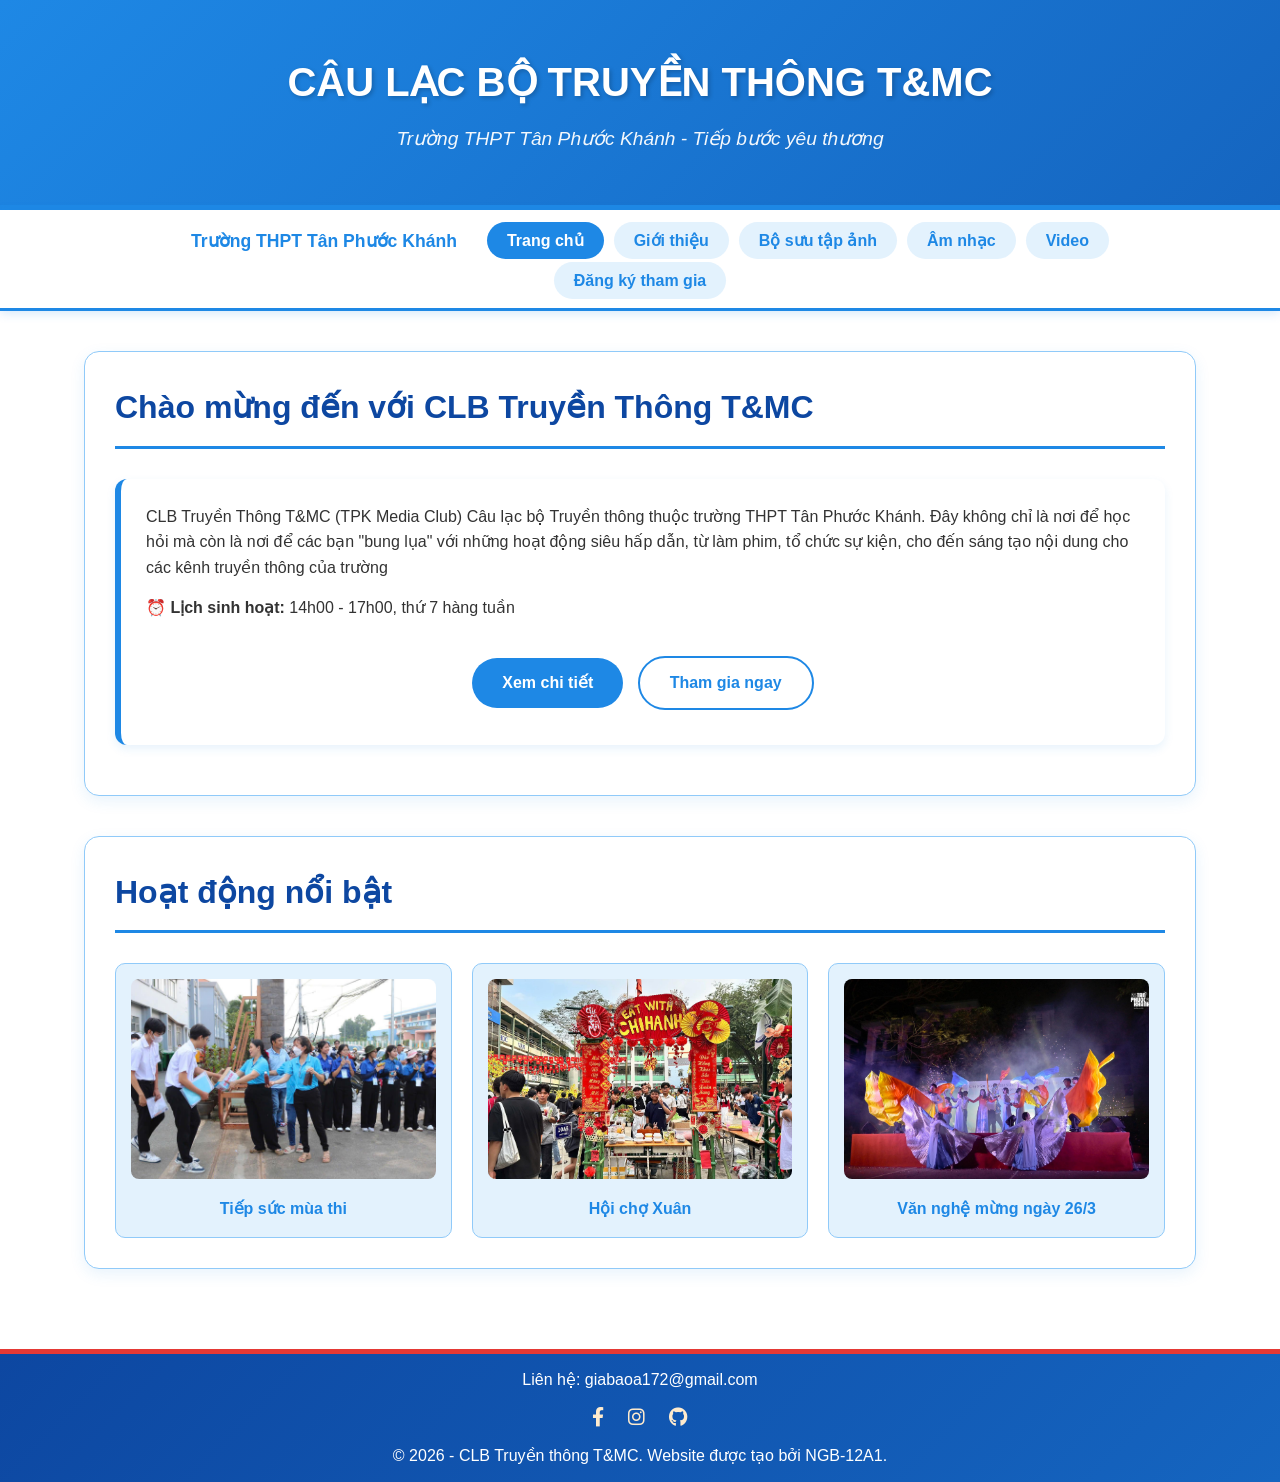
==== index.html @ 98ce5417 "Add files via upload" ====
<!DOCTYPE html>
<html lang="vi">
<head>
    <meta charset="UTF-8">
    <meta name="viewport" content="width=device-width, initial-scale=1.0">
    <title>CLB T&MC - Trang chủ</title>
    <link rel="stylesheet" href="style.css">
    <link rel="stylesheet" href="https://cdnjs.cloudflare.com/ajax/libs/font-awesome/6.0.0-beta3/css/all.min.css">
    <style> 
        .media-image {
    max-width: 100%;
    height: auto;
    border-radius: 12px;
    box-shadow: 0 8px 16px rgba(30, 136, 229, 0.3);
    border: 3px solid var(--white);
}

.image-grid {
    display: grid;
    grid-template-columns: repeat(auto-fit, minmax(250px, 1fr));
    gap: 20px;
    margin-top: 20px;
}

.image-item {
    background-color: var(--very-light-blue);
    border-radius: 10px;
    padding: 15px;
    text-align: center;
    border: 1px solid var(--border-color);
}

.image-item img {
    width: 100%;
    height: 200px;
    object-fit: cover;
    border-radius: 8px;
    margin-bottom: 10px;
}

.image-item p {
    color: var(--primary-blue);
    font-weight: 600;
}
footer {
    background: linear-gradient(135deg, var(--dark-blue), #1565c0);
    color: var(--white);
    text-align: center;
    padding: 13px 0;
    border-top: 5px solid var(--primary-red);
    .social-links {
            margin-top: 10px;
        }

    .social-links a {
            color: blanchedalmond;
            margin: 0 10px;
            font-size: 1.2rem;
            transition: color 0.3s;
        }


footer p {
    opacity: 0.9;
    font-size: 1rem;
}
    </style>
</head>
<body>
    <header>
        <div class="container">
            <h1>CÂU LẠC BỘ TRUYỀN THÔNG T&MC</h1>
            <p class="sub-title">Trường THPT Tân Phước Khánh - Tiếp bước yêu thương</p>
        </div>
    </header>

    <nav>
        <div class="container">
            <ul>
                <li>Trường THPT Tân Phước Khánh</li>
                <li><a href="index.html" class="active">Trang chủ</a></li>
                <li><a href="gioi-thieu.html">Giới thiệu</a></li>
                <li><a href="bo-suu-tap-anh.html">Bộ sưu tập ảnh</a></li>
                <li><a href="am-nhac.html">Âm nhạc</a></li>
                <li><a href="video.html">Video</a></li>
                <li><a href="lien-he.html">Đăng ký tham gia</a></li>
            </ul>
        </div>
    </nav>

    <main>
        <div class="container">
            <section class="section">
                <h2>Chào mừng đến với CLB Truyền Thông T&MC</h2>
                <div class="card">
                    <p>CLB Truyền Thông T&MC (TPK Media Club) Câu lạc bộ Truyền thông thuộc trường THPT Tân Phước Khánh. Đây không chỉ là nơi để học hỏi mà còn là nơi để các bạn "bung lụa" với những hoạt động siêu hấp dẫn, từ làm phim, tổ chức sự kiện, cho đến sáng tạo nội dung cho các kênh truyền thông của trường</p>
                    <p style="margin-top: 15px;"><strong>⏰ Lịch sinh hoạt:</strong> 14h00 - 17h00, thứ 7 hàng tuần </p>
                    <div style="text-align: center; margin-top: 25px;">
                        <a href="gioi-thieu.html" class="btn">Xem chi tiết</a>
                        <a href="lien-he.html" class="btn btn-outline">Tham gia ngay</a>
                    </div>
                </div>
            </section>

            <section class="section">
                <h2>Hoạt động nổi bật</h2>
                <div class="image-grid">
                    <div class="image-item">
                        <img src="hd1.jpg" alt="Tiepsucmuathi">
                        <p>Tiếp sức mùa thi</p>
                    </div>
                    <div class="image-item">
                        <img src="hd2.jpg" alt="Triển lãm">
                        <p>Hội chợ Xuân</p>
                    </div>
                    <div class="image-item">
                        <img src="hd3.jpg" alt="Vannghe">
                        <p>Văn nghệ mừng ngày 26/3</p>
                    </div>
                </div>
            </section>
        </div>
    </main>

    <footer>
        <div class="container">
            <p>Liên hệ: giabaoa172@gmail.com</p>
            <div class="social-links">
                <a href="https://www.facebook.com/NGBPhoenix" target="_blank" title="Facebook"><i class="fab fa-facebook-f"></i></a>
                <a href="https://www.instagram.com/ngb_phoenix08/" target="_blank" title="Instagram"><i class="fab fa-instagram"></i></a>
                <a href="https://github.com/ngb1753-oss" target="_blank" title="GitHub"><i class="fab fa-github"></i></a>
            </div>
            <p style="margin-top: 10px;">&copy; 2026 - CLB Truyền thông T&MC. Website được tạo bởi NGB-12A1.</p>
        </div>
    </footer>
</body>
</html>
---- style.css ----
/* ===== RESET & BIẾN MÀU ===== */
:root {
    --primary-blue: #1e88e5;
    --dark-blue: #0d47a1;
    --light-blue: #bbdefb;
    --very-light-blue: #e3f2fd;
    --primary-red: #e53935;
    --dark-red: #b71c1c;
    --white: #ffffff;
    --text-dark: #333333;
    --text-light: #666666;
    --gray-bg: #f5f5f5;
    --border-color: #90caf9;
}

* {
    margin: 0;
    padding: 0;
    box-sizing: border-box;
}

body {
    font-family: 'Segoe UI', Tahoma, Geneva, Verdana, sans-serif;
    line-height: 1.6;
    background-color: var(--very-light-blue);
    color: var(--text-dark);
}

.container {
    width: 90%;
    max-width: 1200px;
    margin: 0 auto;
    padding: 0 20px;
}

/* ===== HEADER ===== */
header {
    background: linear-gradient(135deg, var(--primary-blue), #1565c0);
    color: var(--white);
    padding: 50px 0;
    text-align: center;
    box-shadow: 0 4px 12px rgba(30, 136, 229, 0.3);
    border-bottom: 5px solid var(--primary-blue);
}

header h1 {
    font-size: 2.5rem;
    margin-bottom: 10px;
    text-shadow: 2px 2px 4px rgba(0,0,0,0.2);
}

header .sub-title {
    font-size: 1.2rem;
    opacity: 0.95;
    font-style: italic;
}

/* ===== THANH ĐIỀU HƯỚNG ===== */
nav {
    background-color: var(--white);
    padding: 15px 0;
    position: sticky;
    top: 0;
    z-index: 100;
    box-shadow: 0 2px 10px rgba(30, 136, 229, 0.2);
    border-bottom: 3px solid var(--primary-blue);
}

nav .container {
    display: flex;
    justify-content: center;
    align-items: center;
    position: relative;
}

nav ul {
    list-style: none;
    display: flex;
    justify-content: center;
    align-items: center;
    flex-wrap: wrap;
    gap: 10px;
    margin: 0;
    padding: 0;
}

nav ul li {
    margin: 0;
}

nav ul li:first-child {
    position: auto;
    left: 20px;
    color: var(--primary-blue);
    font-weight: 700;
    font-size: 1.1rem;
    padding: 2.5px 20px;
    margin: 0;
}

nav ul li a {
    color: var(--primary-blue);
    text-decoration: none;
    font-weight: 600;
    padding: 10px 20px;
    border-radius: 30px;
    transition: all 0.3s ease;
    background-color: var(--very-light-blue);
}

nav ul li a:hover {
    background-color: var(--primary-blue);
    color: var(--white);
    transform: translateY(-2px);
    box-shadow: 0 4px 8px rgba(30, 136, 229, 0.4);
}

nav ul li a.active {
    background-color: var(--primary-blue);
    color: var(--white);
}

/* Responsive cho thanh điều hướng */
@media screen and (max-width: 768px) {
    nav .container {
        flex-direction: column;
    }
    
    nav ul {
        flex-direction: column;
        width: 100%;
        gap: 10px;
    }
    
    nav ul li:first-child {
        position: static;
        text-align: center;
        width: 100%;
        padding: 10px 0;
    }
    
    nav ul li {
        width: 100%;
    }
    
    nav ul li a {
        display: block;
        text-align: center;
        width: 100%;
    }
}
/* ===== MAIN CONTENT ===== */
main {
    background-color: var(--white);
    padding: 40px 0;
    min-height: calc(100vh - 300px);
}

.section {
    background-color: var(--white);
    border-radius: 15px;
    padding: 30px;
    box-shadow: 0 5px 15px rgba(30, 136, 229, 0.1);
    border: 1px solid var(--border-color);
    margin-bottom: 40px;
}

.section h2 {
    color: var(--dark-blue);
    font-size: 2rem;
    margin-bottom: 30px;
    padding-bottom: 12px;
    border-bottom: 3px solid var(--primary-blue);
    position: relative;
}

.section h2::after {
    content: '';
    position: absolute;
    bottom: -3px;
    left: 0;
    width: 80px;
    height: 3px;
    background-color: var(--primary-blue);
}

/* ===== SECTION HEADER ===== */
.section-header {
    text-align: left;
    margin-bottom: 40px;
}

.section-header h2 {
    color: var(--dark-blue);
    font-size: 2.2rem;
    margin-bottom: 10px;
    display: flex;
    align-items: center;
    justify-content: left;
    gap: 15px;
    border-bottom: none;
    padding-bottom: 0;
}

.section-header h2 i {
    color: var(--primary-blue);
    font-size: 2.5rem;
}

.section-description {
    color: var(--text-light);
    font-size: 1.1rem;
}

/* ===== EVENT SECTIONS ===== */
.event-section {
    margin-bottom: 50px;
    padding: 25px;
    background: linear-gradient(to bottom, var(--very-light-blue), var(--white));
    border-radius: 20px;
    box-shadow: 0 5px 15px rgba(0,0,0,0.08);
    transition: transform 0.3s ease;
    border: 1px solid var(--border-color);
}

.event-section:hover {
    transform: translateY(-5px);
    box-shadow: 0 8px 25px rgba(0,0,0,0.1);
}

.event-title {
    font-size: 1.8rem;
    margin-bottom: 25px;
    padding: 15px;
    border-bottom: 3px solid;
    display: flex;
    align-items: center;
    gap: 15px;
    color: var(--dark-blue);
    background-color: var(--white);
    border-radius: 10px;
    box-shadow: 0 2px 5px rgba(0,0,0,0.05);
}

.event-title i {
    font-size: 2rem;
}

/* Custom colors for event sections */
.event-section:nth-child(2) .event-title {
    border-bottom-color: #ff6b6b;
}

.event-section:nth-child(3) .event-title {
    border-bottom-color: #4ecdc4;
}

.event-section:nth-child(4) .event-title {
    border-bottom-color: #9b59b6;
}

/* ===== MEDIA PLACEHOLDER ===== */
.media-placeholder {
    background-color: var(--very-light-blue);
    border: 3px dashed var(--primary-blue);
    border-radius: 15px;
    padding: 35px;
    text-align: center;
    margin: 20px 0;
    transition: transform 0.3s ease;
}

.media-placeholder:hover {
    transform: scale(1.02);
    box-shadow: 0 8px 20px rgba(30, 136, 229, 0.2);
}

.placeholder-label {
    font-size: 1.6rem;
    font-weight: bold;
    color: var(--white);
    margin-bottom: 15px;
    background-color: var(--primary-blue);
    display: inline-block;
    padding: 8px 25px;
    border-radius: 40px;
    box-shadow: 0 4px 8px rgba(30, 136, 229, 0.3);
}

.media-note {
    color: var(--text-light);
    font-style: italic;
    margin-top: 15px;
    padding: 10px;
    background-color: var(--white);
    border-radius: 8px;
    border-left: 4px solid var(--primary-blue);
}


/* ===== VIDEO GRID ===== */
.video-grid {
    display: grid;
    gap: 25px;
}

.video-grid-4 {
    grid-template-columns: repeat(2, 1fr);
}

.video-grid-2 {
    grid-template-columns: repeat(2, 1fr);
    max-width: 960px;
    margin: 0 auto;
}

.video-card {
    background: white;
    border-radius: 15px;
    overflow: hidden;
    box-shadow: 0 3px 10px rgba(0,0,0,0.1);
    transition: all 0.3s ease;
    display: flex;
    flex-direction: column;
}

.video-card:hover {
    transform: translateY(-8px);
    box-shadow: 0 10px 30px rgba(0,0,0,0.15);
}

.video-wrapper {
    position: relative;
    width: 100%;
    padding-top: 56.25%;
    background: lightcoral;
    overflow: hidden;
}

.video-wrapper video {
    position: absolute;
    top: 0;
    left: 0;
    width: 100%;
    height: 100%;
    object-fit: cover;
    transition: transform 0.5s ease;
    background: linear-gradient(90deg, #f0f0f0 25%, #e0e0e0 50%, #f0f0f0 75%);
    background-size: 200% 100%;
    animation: loading 1.5s infinite;
}

.video-card:hover .video-wrapper video {
    transform: scale(1.05);
}

.video-wrapper::after {
    content: '\f04b';
    font-family: 'Font Awesome 6 Free';
    font-weight: 900;
    position: absolute;
    top: 50%;
    left: 50%;
    transform: translate(-50%, -50%);
    width: 60px;
    height: 60px;
    background: rgba(30, 136, 229, 0.9);
    border-radius: 50%;
    display: flex;
    align-items: center;
    justify-content: center;
    color: white;
    font-size: 1.5rem;
    opacity: 0;
    transition: opacity 0.3s ease;
    pointer-events: none;
}

.video-card:hover .video-wrapper::after {
    opacity: 1;
}

.video-info {
    padding: 20px;
    background: white;
    flex: 1;
}

.video-info h4 {
    color: var(--dark-blue);
    font-size: 1.2rem;
    margin-bottom: 10px;
    line-height: 1.4;
}

.video-meta {
    display: flex;
    gap: 20px;
    margin-bottom: 12px;
    font-size: 0.9rem;
    color: var(--text-light);
    flex-wrap: wrap;
}

.video-meta span {
    display: flex;
    align-items: center;
    gap: 5px;
}

.video-meta i {
    color: var(--primary-blue);
    font-size: 0.9rem;
}

.video-description {
    color: var(--text-dark);
    font-size: 0.95rem;
    line-height: 1.5;
    margin: 0;
    display: -webkit-box;
    -webkit-line-clamp: 2;
    -webkit-box-orient: vertical;
    overflow: hidden;
}

/* ===== AUDIO/VIDEO STYLES ===== */
audio, video {
    display: block;
    margin: 25px auto;
    max-width: 100%;
    border-radius: 12px;
    box-shadow: 0 6px 12px rgba(30, 136, 229, 0.2);
    border: 2px solid var(--white);
}

/* ===== CARD & BUTTON ===== */
.card {
    background: var(--white);
    border-radius: 12px;
    padding: 25px;
    margin: 20px 0;
    border-left: 6px solid var(--primary-blue);
    box-shadow: 0 4px 10px rgba(30, 136, 229, 0.1);
}

.btn {
    display: inline-block;
    padding: 12px 30px;
    background-color: var(--primary-blue);
    color: var(--white);
    text-decoration: none;
    border-radius: 40px;
    font-weight: 600;
    transition: all 0.3s ease;
    border: none;
    cursor: pointer;
    margin: 10px 5px;
}

.btn:hover {
    background-color: #1565c0;
    transform: translateY(-2px);
    box-shadow: 0 6px 12px rgba(30, 136, 229, 0.4);
}

.btn-outline {
    background-color: transparent;
    border: 2px solid var(--primary-blue);
    color: var(--primary-blue);
}

.btn-outline:hover {
    background-color: var(--primary-blue);
    color: var(--white);
}

.btn-large {
    padding: 15px 40px;
    font-size: 1.2rem;
    border-radius: 50px;
    border: none;
    cursor: pointer;
    font-weight: 600;
    transition: all 0.3s ease;
    display: inline-flex;
    align-items: center;
    gap: 10px;
}

.btn-primary {
    background: linear-gradient(135deg, var(--primary-blue), #1565c0);
    color: var(--white);
    box-shadow: 0 4px 15px rgba(30, 136, 229, 0.3);
}

.btn-primary:hover {
    transform: translateY(-3px);
    box-shadow: 0 8px 25px rgba(30, 136, 229, 0.4);
}

.btn-secondary {
    background-color: var(--white);
    color: var(--primary-blue);
    border: 2px solid var(--primary-blue);
}

.btn-secondary:hover {
    background-color: var(--very-light-blue);
    transform: translateY(-3px);
}

/* ===== NOTE BOX & INSTRUCTION CARD ===== */
.note-box {
    margin-top: 40px;
    padding: 20px;
    background-color: #fff3cd;
    border: 1px solid #ffeeba;
    border-radius: 10px;
    color: #856404;
    text-align: center;
    font-size: 1rem;
}

.instruction-card {
    margin-top: 40px;
    padding: 25px;
    background: linear-gradient(135deg, #667eea 0%, #764ba2 100%);
    border-radius: 15px;
    color: white;
    box-shadow: 0 5px 20px rgba(102, 126, 234, 0.3);
}

.instruction-card h3 {
    display: flex;
    align-items: center;
    gap: 10px;
    font-size: 1.3rem;
    margin-bottom: 15px;
    border-bottom: 2px solid rgba(255, 255, 255, 0.3);
    padding-bottom: 10px;
}

.instruction-card h3 i {
    font-size: 1.5rem;
}

.instruction-content p {
    margin: 10px 0;
    font-size: 1rem;
    display: flex;
    align-items: center;
    gap: 10px;
}

.instruction-content p:before {
    content: '•';
    font-size: 1.5rem;
    color: rgba(255, 255, 255, 0.8);
}

/* ===== FORM STYLES ===== */
.supplement-form {
    background: linear-gradient(135deg, #f5f9ff, #ffffff);
    padding: 30px;
    border-radius: 20px;
    box-shadow: 0 10px 30px rgba(30, 136, 229, 0.15);
    border: 1px solid var(--border-color);
    max-width: 800px;
    margin: 0 auto;
}

.form-header {
    text-align: center;
    margin-bottom: 30px;
    padding-bottom: 20px;
    border-bottom: 3px solid var(--light-blue);
}

.form-header h3 {
    color: var(--primary-blue);
    font-size: 1.8rem;
    margin-bottom: 10px;
}

.form-row {
    display: flex;
    gap: 20px;
    margin-bottom: 20px;
    flex-wrap: wrap;
}

.form-row .form-group {
    flex: 1;
    min-width: 250px;
}

.form-group {
    margin-bottom: 20px;
}

.form-group label {
    display: block;
    margin-bottom: 8px;
    color: var(--primary-blue);
    font-weight: 600;
    font-size: 1rem;
}

.form-group label i {
    margin-right: 8px;
    color: var(--primary-blue);
}

.form-group input,
.form-group select,
.form-group textarea {
    width: 100%;
    padding: 12px 15px;
    border: 2px solid var(--light-blue);
    border-radius: 12px;
    font-size: 1rem;
    transition: all 0.3s ease;
    background-color: var(--white);
    font-family: inherit;
}

.form-group input:focus,
.form-group select:focus,
.form-group textarea:focus {
    outline: none;
    border-color: var(--primary-blue);
    box-shadow: 0 0 0 4px rgba(30, 136, 229, 0.1);
    transform: translateY(-2px);
}

.form-group input:hover,
.form-group select:hover,
.form-group textarea:hover {
    border-color: var(--primary-blue);
}

.radio-group,
.checkbox-group {
    display: flex;
    flex-wrap: wrap;
    gap: 20px;
    margin-top: 10px;
}

.radio-item,
.checkbox-item {
    display: flex;
    align-items: center;
    gap: 8px;
}

.radio-item input[type="radio"],
.checkbox-item input[type="checkbox"] {
    width: auto;
    accent-color: var(--primary-blue);
    transform: scale(1.2);
}

.skills-container {
    display: flex;
    flex-wrap: wrap;
    gap: 15px;
    margin-top: 10px;
}

.skill-tag {
    background-color: var(--very-light-blue);
    border: 2px solid var(--light-blue);
    border-radius: 30px;
    padding: 8px 18px;
    display: flex;
    align-items: center;
    gap: 8px;
    cursor: pointer;
    transition: all 0.3s ease;
}

.skill-tag:hover {
    background-color: var(--light-blue);
    transform: translateY(-2px);
}

.skill-tag input[type="checkbox"] {
    width: auto;
    margin: 0;
    accent-color: var(--primary-blue);
}

.time-slots {
    display: grid;
    grid-template-columns: repeat(auto-fit, minmax(150px, 1fr));
    gap: 15px;
    margin-top: 10px;
}

.time-slot {
    background-color: var(--very-light-blue);
    border: 2px solid var(--light-blue);
    border-radius: 12px;
    padding: 12px;
    text-align: center;
    cursor: pointer;
    transition: all 0.3s ease;
}

.time-slot:hover {
    background-color: var(--light-blue);
    transform: translateY(-5px);
}

.time-slot input[type="checkbox"] {
    display: none;
}

.time-slot input[type="checkbox"]:checked + label {
    background-color: var(--primary-blue);
    color: var(--white);
}

.time-slot label {
    display: block;
    cursor: pointer;
    margin: 0;
    color: var(--text-dark);
    font-weight: 500;
}

.time-slot input[type="checkbox"]:checked + label {
    color: var(--primary-blue);
    font-weight: 600;
}

.file-upload {
    border: 3px dashed var(--light-blue);
    border-radius: 15px;
    padding: 30px;
    text-align: center;
    background-color: var(--very-light-blue);
    cursor: pointer;
    transition: all 0.3s ease;
}

.file-upload:hover {
    border-color: var(--primary-blue);
    background-color: #d4e6f9;
}

.file-upload i {
    font-size: 3rem;
    color: var(--primary-blue);
    margin-bottom: 10px;
}

.file-upload input[type="file"] {
    display: none;
}

.file-upload .btn-small {
    background-color: var(--primary-blue);
    color: var(--white);
    border: none;
    padding: 8px 20px;
    border-radius: 25px;
    cursor: pointer;
    font-weight: 500;
    transition: all 0.3s ease;
}

.file-upload .btn-small:hover {
    background-color: #1565c0;
    transform: scale(1.05);
}

.form-actions {
    display: flex;
    gap: 15px;
    justify-content: center;
    margin-top: 30px;
    flex-wrap: wrap;
}

.form-progress {
    display: flex;
    justify-content: space-between;
    margin-bottom: 40px;
    position: relative;
}

.form-progress::before {
    content: '';
    position: absolute;
    top: 15px;
    left: 0;
    width: 100%;
    height: 3px;
    background-color: var(--light-blue);
    z-index: 1;
}

.progress-step {
    position: relative;
    z-index: 2;
    background-color: var(--white);
    padding: 0 10px;
    text-align: center;
}

.step-number {
    width: 35px;
    height: 35px;
    background-color: var(--light-blue);
    color: var(--text-dark);
    border-radius: 50%;
    display: flex;
    align-items: center;
    justify-content: center;
    margin: 0 auto 5px;
    font-weight: 600;
    border: 3px solid var(--white);
}

.step-number.active {
    background-color: var(--primary-blue);
    color: var(--white);
}

.step-text {
    font-size: 0.9rem;
    color: var(--text-light);
}

.step-text.active {
    color: var(--primary-blue);
    font-weight: 600;
}

/* ===== FOOTER ===== */
footer {
    background: linear-gradient(135deg, var(--dark-blue), #1565c0);
    color: var(--white);
    text-align: center;
    padding: 13px 0;
    border-top: 5px solid var(--primary-red);
    .social-links {
            margin-top: 10px;
        }

    .social-links a {
            color: blanchedalmond;
            margin: 0 10px;
            font-size: 1.2rem;
            transition: color 0.3s;
        }


footer p {
    opacity: 0.9;
    font-size: 1rem;
}
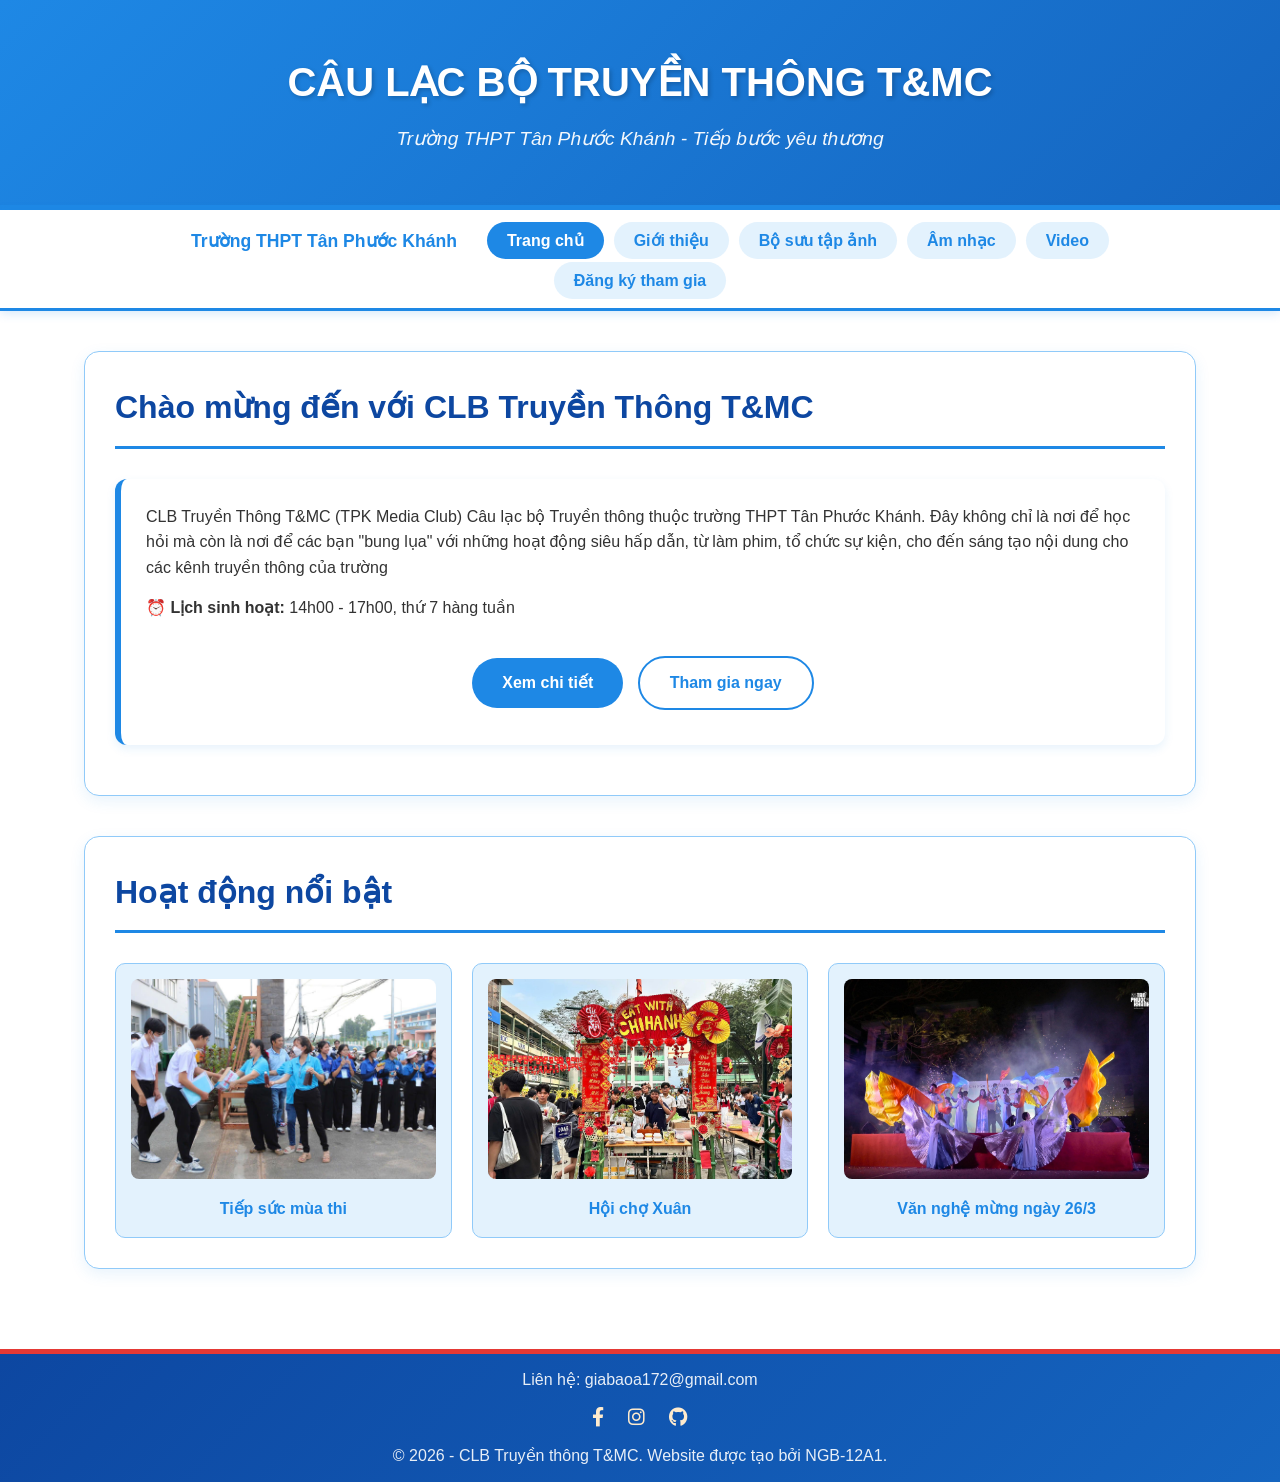
==== commit 3c50bf89: "LFS" ====
--- a/index.html
+++ b/index.html
@@ -59,7 +59,7 @@
             transition: color 0.3s;
         }
 
-
+    }
 footer p {
     opacity: 0.9;
     font-size: 1rem;
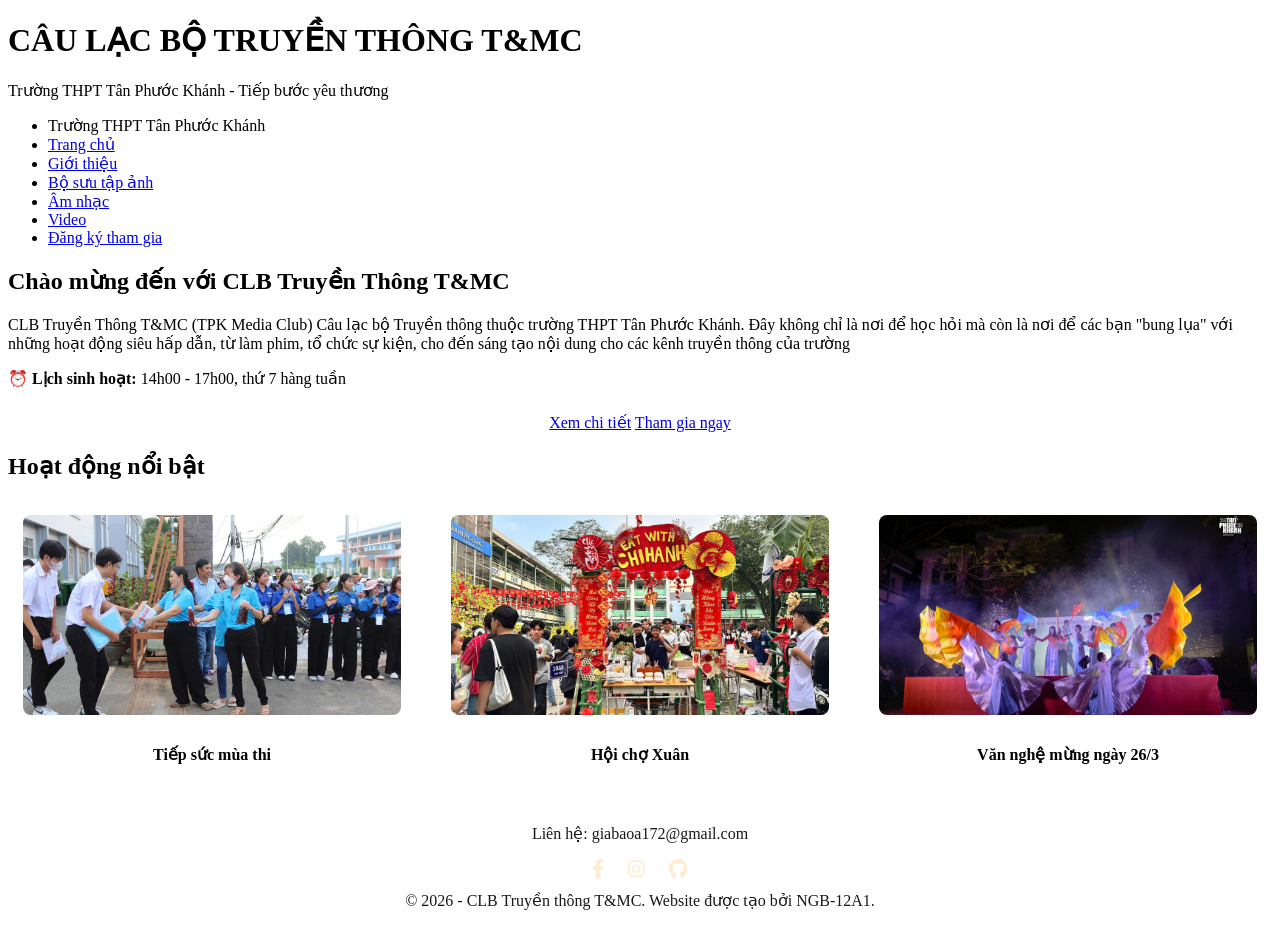
==== commit ba5b901f: "Fix HTML structure and update stylesheet path" ====
--- a/index.html
+++ b/index.html
@@ -4,7 +4,7 @@
     <meta charset="UTF-8">
     <meta name="viewport" content="width=device-width, initial-scale=1.0">
     <title>CLB T&MC - Trang chủ</title>
-    <link rel="stylesheet" href="style.css">
+    <link rel="stylesheet" href="main/style.css">
     <link rel="stylesheet" href="https://cdnjs.cloudflare.com/ajax/libs/font-awesome/6.0.0-beta3/css/all.min.css">
     <style> 
         .media-image {
@@ -134,4 +134,5 @@
         </div>
     </footer>
 </body>
-</html>+
+</html>
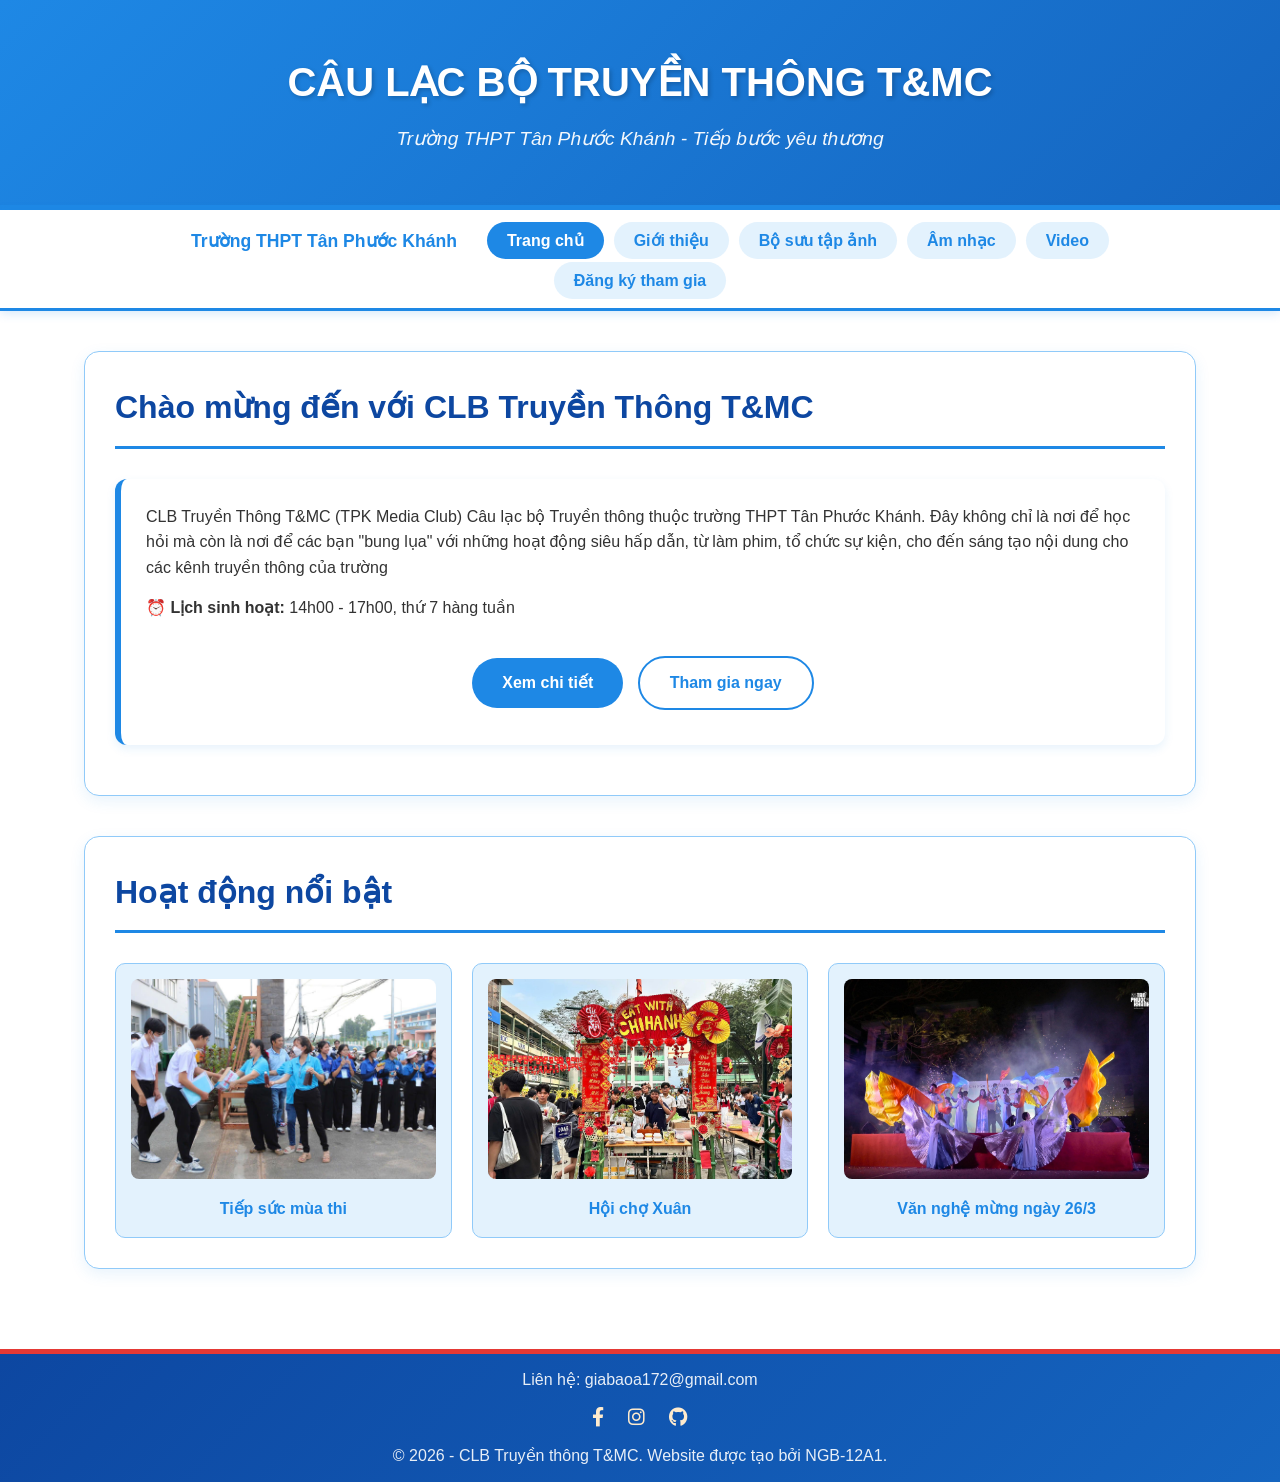
==== commit 8ce936bd: "Update and rename inde.html to index.html" ====
--- a/index.html
+++ b/index.html
@@ -4,7 +4,7 @@
     <meta charset="UTF-8">
     <meta name="viewport" content="width=device-width, initial-scale=1.0">
     <title>CLB T&MC - Trang chủ</title>
-    <link rel="stylesheet" href="main/style.css">
+    <link rel="stylesheet" href="style.css">
     <link rel="stylesheet" href="https://cdnjs.cloudflare.com/ajax/libs/font-awesome/6.0.0-beta3/css/all.min.css">
     <style> 
         .media-image {
@@ -136,3 +136,4 @@
 </body>
 
 </html>
+
--- a/style.css
+++ b/style.css
@@ -0,0 +1,868 @@
+/* ===== RESET & BIẾN MÀU ===== */
+:root {
+    --primary-blue: #1e88e5;
+    --dark-blue: #0d47a1;
+    --light-blue: #bbdefb;
+    --very-light-blue: #e3f2fd;
+    --primary-red: #e53935;
+    --dark-red: #b71c1c;
+    --white: #ffffff;
+    --text-dark: #333333;
+    --text-light: #666666;
+    --gray-bg: #f5f5f5;
+    --border-color: #90caf9;
+}
+
+* {
+    margin: 0;
+    padding: 0;
+    box-sizing: border-box;
+}
+
+body {
+    font-family: 'Segoe UI', Tahoma, Geneva, Verdana, sans-serif;
+    line-height: 1.6;
+    background-color: var(--very-light-blue);
+    color: var(--text-dark);
+}
+
+.container {
+    width: 90%;
+    max-width: 1200px;
+    margin: 0 auto;
+    padding: 0 20px;
+}
+
+/* ===== HEADER ===== */
+header {
+    background: linear-gradient(135deg, var(--primary-blue), #1565c0);
+    color: var(--white);
+    padding: 50px 0;
+    text-align: center;
+    box-shadow: 0 4px 12px rgba(30, 136, 229, 0.3);
+    border-bottom: 5px solid var(--primary-blue);
+}
+
+header h1 {
+    font-size: 2.5rem;
+    margin-bottom: 10px;
+    text-shadow: 2px 2px 4px rgba(0,0,0,0.2);
+}
+
+header .sub-title {
+    font-size: 1.2rem;
+    opacity: 0.95;
+    font-style: italic;
+}
+
+/* ===== THANH ĐIỀU HƯỚNG ===== */
+nav {
+    background-color: var(--white);
+    padding: 15px 0;
+    position: sticky;
+    top: 0;
+    z-index: 100;
+    box-shadow: 0 2px 10px rgba(30, 136, 229, 0.2);
+    border-bottom: 3px solid var(--primary-blue);
+}
+
+nav .container {
+    display: flex;
+    justify-content: center;
+    align-items: center;
+    position: relative;
+}
+
+nav ul {
+    list-style: none;
+    display: flex;
+    justify-content: center;
+    align-items: center;
+    flex-wrap: wrap;
+    gap: 10px;
+    margin: 0;
+    padding: 0;
+}
+
+nav ul li {
+    margin: 0;
+}
+
+nav ul li:first-child {
+    position: auto;
+    left: 20px;
+    color: var(--primary-blue);
+    font-weight: 700;
+    font-size: 1.1rem;
+    padding: 2.5px 20px;
+    margin: 0;
+}
+
+nav ul li a {
+    color: var(--primary-blue);
+    text-decoration: none;
+    font-weight: 600;
+    padding: 10px 20px;
+    border-radius: 30px;
+    transition: all 0.3s ease;
+    background-color: var(--very-light-blue);
+}
+
+nav ul li a:hover {
+    background-color: var(--primary-blue);
+    color: var(--white);
+    transform: translateY(-2px);
+    box-shadow: 0 4px 8px rgba(30, 136, 229, 0.4);
+}
+
+nav ul li a.active {
+    background-color: var(--primary-blue);
+    color: var(--white);
+}
+
+/* Responsive cho thanh điều hướng */
+@media screen and (max-width: 768px) {
+    nav .container {
+        flex-direction: column;
+    }
+    
+    nav ul {
+        flex-direction: column;
+        width: 100%;
+        gap: 10px;
+    }
+    
+    nav ul li:first-child {
+        position: static;
+        text-align: center;
+        width: 100%;
+        padding: 10px 0;
+    }
+    
+    nav ul li {
+        width: 100%;
+    }
+    
+    nav ul li a {
+        display: block;
+        text-align: center;
+        width: 100%;
+    }
+}
+/* ===== MAIN CONTENT ===== */
+main {
+    background-color: var(--white);
+    padding: 40px 0;
+    min-height: calc(100vh - 300px);
+}
+
+.section {
+    background-color: var(--white);
+    border-radius: 15px;
+    padding: 30px;
+    box-shadow: 0 5px 15px rgba(30, 136, 229, 0.1);
+    border: 1px solid var(--border-color);
+    margin-bottom: 40px;
+}
+
+.section h2 {
+    color: var(--dark-blue);
+    font-size: 2rem;
+    margin-bottom: 30px;
+    padding-bottom: 12px;
+    border-bottom: 3px solid var(--primary-blue);
+    position: relative;
+}
+
+.section h2::after {
+    content: '';
+    position: absolute;
+    bottom: -3px;
+    left: 0;
+    width: 80px;
+    height: 3px;
+    background-color: var(--primary-blue);
+}
+
+/* ===== SECTION HEADER ===== */
+.section-header {
+    text-align: left;
+    margin-bottom: 40px;
+}
+
+.section-header h2 {
+    color: var(--dark-blue);
+    font-size: 2.2rem;
+    margin-bottom: 10px;
+    display: flex;
+    align-items: center;
+    justify-content: left;
+    gap: 15px;
+    border-bottom: none;
+    padding-bottom: 0;
+}
+
+.section-header h2 i {
+    color: var(--primary-blue);
+    font-size: 2.5rem;
+}
+
+.section-description {
+    color: var(--text-light);
+    font-size: 1.1rem;
+}
+
+/* ===== EVENT SECTIONS ===== */
+.event-section {
+    margin-bottom: 50px;
+    padding: 25px;
+    background: linear-gradient(to bottom, var(--very-light-blue), var(--white));
+    border-radius: 20px;
+    box-shadow: 0 5px 15px rgba(0,0,0,0.08);
+    transition: transform 0.3s ease;
+    border: 1px solid var(--border-color);
+}
+
+.event-section:hover {
+    transform: translateY(-5px);
+    box-shadow: 0 8px 25px rgba(0,0,0,0.1);
+}
+
+.event-title {
+    font-size: 1.8rem;
+    margin-bottom: 25px;
+    padding: 15px;
+    border-bottom: 3px solid;
+    display: flex;
+    align-items: center;
+    gap: 15px;
+    color: var(--dark-blue);
+    background-color: var(--white);
+    border-radius: 10px;
+    box-shadow: 0 2px 5px rgba(0,0,0,0.05);
+}
+
+.event-title i {
+    font-size: 2rem;
+}
+
+/* Custom colors for event sections */
+.event-section:nth-child(2) .event-title {
+    border-bottom-color: #ff6b6b;
+}
+
+.event-section:nth-child(3) .event-title {
+    border-bottom-color: #4ecdc4;
+}
+
+.event-section:nth-child(4) .event-title {
+    border-bottom-color: #9b59b6;
+}
+
+/* ===== MEDIA PLACEHOLDER ===== */
+.media-placeholder {
+    background-color: var(--very-light-blue);
+    border: 3px dashed var(--primary-blue);
+    border-radius: 15px;
+    padding: 35px;
+    text-align: center;
+    margin: 20px 0;
+    transition: transform 0.3s ease;
+}
+
+.media-placeholder:hover {
+    transform: scale(1.02);
+    box-shadow: 0 8px 20px rgba(30, 136, 229, 0.2);
+}
+
+.placeholder-label {
+    font-size: 1.6rem;
+    font-weight: bold;
+    color: var(--white);
+    margin-bottom: 15px;
+    background-color: var(--primary-blue);
+    display: inline-block;
+    padding: 8px 25px;
+    border-radius: 40px;
+    box-shadow: 0 4px 8px rgba(30, 136, 229, 0.3);
+}
+
+.media-note {
+    color: var(--text-light);
+    font-style: italic;
+    margin-top: 15px;
+    padding: 10px;
+    background-color: var(--white);
+    border-radius: 8px;
+    border-left: 4px solid var(--primary-blue);
+}
+
+
+/* ===== VIDEO GRID ===== */
+.video-grid {
+    display: grid;
+    gap: 25px;
+}
+
+.video-grid-4 {
+    grid-template-columns: repeat(2, 1fr);
+}
+
+.video-grid-2 {
+    grid-template-columns: repeat(2, 1fr);
+    max-width: 960px;
+    margin: 0 auto;
+}
+
+.video-card {
+    background: white;
+    border-radius: 15px;
+    overflow: hidden;
+    box-shadow: 0 3px 10px rgba(0,0,0,0.1);
+    transition: all 0.3s ease;
+    display: flex;
+    flex-direction: column;
+}
+
+.video-card:hover {
+    transform: translateY(-8px);
+    box-shadow: 0 10px 30px rgba(0,0,0,0.15);
+}
+
+.video-wrapper {
+    position: relative;
+    width: 100%;
+    padding-top: 56.25%;
+    background: lightcoral;
+    overflow: hidden;
+}
+
+.video-wrapper video {
+    position: absolute;
+    top: 0;
+    left: 0;
+    width: 100%;
+    height: 100%;
+    object-fit: cover;
+    transition: transform 0.5s ease;
+    background: linear-gradient(90deg, #f0f0f0 25%, #e0e0e0 50%, #f0f0f0 75%);
+    background-size: 200% 100%;
+    animation: loading 1.5s infinite;
+}
+
+.video-card:hover .video-wrapper video {
+    transform: scale(1.05);
+}
+
+.video-wrapper::after {
+    content: '\f04b';
+    font-family: 'Font Awesome 6 Free';
+    font-weight: 900;
+    position: absolute;
+    top: 50%;
+    left: 50%;
+    transform: translate(-50%, -50%);
+    width: 60px;
+    height: 60px;
+    background: rgba(30, 136, 229, 0.9);
+    border-radius: 50%;
+    display: flex;
+    align-items: center;
+    justify-content: center;
+    color: white;
+    font-size: 1.5rem;
+    opacity: 0;
+    transition: opacity 0.3s ease;
+    pointer-events: none;
+}
+
+.video-card:hover .video-wrapper::after {
+    opacity: 1;
+}
+
+.video-info {
+    padding: 20px;
+    background: white;
+    flex: 1;
+}
+
+.video-info h4 {
+    color: var(--dark-blue);
+    font-size: 1.2rem;
+    margin-bottom: 10px;
+    line-height: 1.4;
+}
+
+.video-meta {
+    display: flex;
+    gap: 20px;
+    margin-bottom: 12px;
+    font-size: 0.9rem;
+    color: var(--text-light);
+    flex-wrap: wrap;
+}
+
+.video-meta span {
+    display: flex;
+    align-items: center;
+    gap: 5px;
+}
+
+.video-meta i {
+    color: var(--primary-blue);
+    font-size: 0.9rem;
+}
+
+.video-description {
+    color: var(--text-dark);
+    font-size: 0.95rem;
+    line-height: 1.5;
+    margin: 0;
+    display: -webkit-box;
+    -webkit-line-clamp: 2;
+    -webkit-box-orient: vertical;
+    overflow: hidden;
+}
+
+/* ===== AUDIO/VIDEO STYLES ===== */
+audio, video {
+    display: block;
+    margin: 25px auto;
+    max-width: 100%;
+    border-radius: 12px;
+    box-shadow: 0 6px 12px rgba(30, 136, 229, 0.2);
+    border: 2px solid var(--white);
+}
+
+/* ===== CARD & BUTTON ===== */
+.card {
+    background: var(--white);
+    border-radius: 12px;
+    padding: 25px;
+    margin: 20px 0;
+    border-left: 6px solid var(--primary-blue);
+    box-shadow: 0 4px 10px rgba(30, 136, 229, 0.1);
+}
+
+.btn {
+    display: inline-block;
+    padding: 12px 30px;
+    background-color: var(--primary-blue);
+    color: var(--white);
+    text-decoration: none;
+    border-radius: 40px;
+    font-weight: 600;
+    transition: all 0.3s ease;
+    border: none;
+    cursor: pointer;
+    margin: 10px 5px;
+}
+
+.btn:hover {
+    background-color: #1565c0;
+    transform: translateY(-2px);
+    box-shadow: 0 6px 12px rgba(30, 136, 229, 0.4);
+}
+
+.btn-outline {
+    background-color: transparent;
+    border: 2px solid var(--primary-blue);
+    color: var(--primary-blue);
+}
+
+.btn-outline:hover {
+    background-color: var(--primary-blue);
+    color: var(--white);
+}
+
+.btn-large {
+    padding: 15px 40px;
+    font-size: 1.2rem;
+    border-radius: 50px;
+    border: none;
+    cursor: pointer;
+    font-weight: 600;
+    transition: all 0.3s ease;
+    display: inline-flex;
+    align-items: center;
+    gap: 10px;
+}
+
+.btn-primary {
+    background: linear-gradient(135deg, var(--primary-blue), #1565c0);
+    color: var(--white);
+    box-shadow: 0 4px 15px rgba(30, 136, 229, 0.3);
+}
+
+.btn-primary:hover {
+    transform: translateY(-3px);
+    box-shadow: 0 8px 25px rgba(30, 136, 229, 0.4);
+}
+
+.btn-secondary {
+    background-color: var(--white);
+    color: var(--primary-blue);
+    border: 2px solid var(--primary-blue);
+}
+
+.btn-secondary:hover {
+    background-color: var(--very-light-blue);
+    transform: translateY(-3px);
+}
+
+/* ===== NOTE BOX & INSTRUCTION CARD ===== */
+.note-box {
+    margin-top: 40px;
+    padding: 20px;
+    background-color: #fff3cd;
+    border: 1px solid #ffeeba;
+    border-radius: 10px;
+    color: #856404;
+    text-align: center;
+    font-size: 1rem;
+}
+
+.instruction-card {
+    margin-top: 40px;
+    padding: 25px;
+    background: linear-gradient(135deg, #667eea 0%, #764ba2 100%);
+    border-radius: 15px;
+    color: white;
+    box-shadow: 0 5px 20px rgba(102, 126, 234, 0.3);
+}
+
+.instruction-card h3 {
+    display: flex;
+    align-items: center;
+    gap: 10px;
+    font-size: 1.3rem;
+    margin-bottom: 15px;
+    border-bottom: 2px solid rgba(255, 255, 255, 0.3);
+    padding-bottom: 10px;
+}
+
+.instruction-card h3 i {
+    font-size: 1.5rem;
+}
+
+.instruction-content p {
+    margin: 10px 0;
+    font-size: 1rem;
+    display: flex;
+    align-items: center;
+    gap: 10px;
+}
+
+.instruction-content p:before {
+    content: '•';
+    font-size: 1.5rem;
+    color: rgba(255, 255, 255, 0.8);
+}
+
+/* ===== FORM STYLES ===== */
+.supplement-form {
+    background: linear-gradient(135deg, #f5f9ff, #ffffff);
+    padding: 30px;
+    border-radius: 20px;
+    box-shadow: 0 10px 30px rgba(30, 136, 229, 0.15);
+    border: 1px solid var(--border-color);
+    max-width: 800px;
+    margin: 0 auto;
+}
+
+.form-header {
+    text-align: center;
+    margin-bottom: 30px;
+    padding-bottom: 20px;
+    border-bottom: 3px solid var(--light-blue);
+}
+
+.form-header h3 {
+    color: var(--primary-blue);
+    font-size: 1.8rem;
+    margin-bottom: 10px;
+}
+
+.form-row {
+    display: flex;
+    gap: 20px;
+    margin-bottom: 20px;
+    flex-wrap: wrap;
+}
+
+.form-row .form-group {
+    flex: 1;
+    min-width: 250px;
+}
+
+.form-group {
+    margin-bottom: 20px;
+}
+
+.form-group label {
+    display: block;
+    margin-bottom: 8px;
+    color: var(--primary-blue);
+    font-weight: 600;
+    font-size: 1rem;
+}
+
+.form-group label i {
+    margin-right: 8px;
+    color: var(--primary-blue);
+}
+
+.form-group input,
+.form-group select,
+.form-group textarea {
+    width: 100%;
+    padding: 12px 15px;
+    border: 2px solid var(--light-blue);
+    border-radius: 12px;
+    font-size: 1rem;
+    transition: all 0.3s ease;
+    background-color: var(--white);
+    font-family: inherit;
+}
+
+.form-group input:focus,
+.form-group select:focus,
+.form-group textarea:focus {
+    outline: none;
+    border-color: var(--primary-blue);
+    box-shadow: 0 0 0 4px rgba(30, 136, 229, 0.1);
+    transform: translateY(-2px);
+}
+
+.form-group input:hover,
+.form-group select:hover,
+.form-group textarea:hover {
+    border-color: var(--primary-blue);
+}
+
+.radio-group,
+.checkbox-group {
+    display: flex;
+    flex-wrap: wrap;
+    gap: 20px;
+    margin-top: 10px;
+}
+
+.radio-item,
+.checkbox-item {
+    display: flex;
+    align-items: center;
+    gap: 8px;
+}
+
+.radio-item input[type="radio"],
+.checkbox-item input[type="checkbox"] {
+    width: auto;
+    accent-color: var(--primary-blue);
+    transform: scale(1.2);
+}
+
+.skills-container {
+    display: flex;
+    flex-wrap: wrap;
+    gap: 15px;
+    margin-top: 10px;
+}
+
+.skill-tag {
+    background-color: var(--very-light-blue);
+    border: 2px solid var(--light-blue);
+    border-radius: 30px;
+    padding: 8px 18px;
+    display: flex;
+    align-items: center;
+    gap: 8px;
+    cursor: pointer;
+    transition: all 0.3s ease;
+}
+
+.skill-tag:hover {
+    background-color: var(--light-blue);
+    transform: translateY(-2px);
+}
+
+.skill-tag input[type="checkbox"] {
+    width: auto;
+    margin: 0;
+    accent-color: var(--primary-blue);
+}
+
+.time-slots {
+    display: grid;
+    grid-template-columns: repeat(auto-fit, minmax(150px, 1fr));
+    gap: 15px;
+    margin-top: 10px;
+}
+
+.time-slot {
+    background-color: var(--very-light-blue);
+    border: 2px solid var(--light-blue);
+    border-radius: 12px;
+    padding: 12px;
+    text-align: center;
+    cursor: pointer;
+    transition: all 0.3s ease;
+}
+
+.time-slot:hover {
+    background-color: var(--light-blue);
+    transform: translateY(-5px);
+}
+
+.time-slot input[type="checkbox"] {
+    display: none;
+}
+
+.time-slot input[type="checkbox"]:checked + label {
+    background-color: var(--primary-blue);
+    color: var(--white);
+}
+
+.time-slot label {
+    display: block;
+    cursor: pointer;
+    margin: 0;
+    color: var(--text-dark);
+    font-weight: 500;
+}
+
+.time-slot input[type="checkbox"]:checked + label {
+    color: var(--primary-blue);
+    font-weight: 600;
+}
+
+.file-upload {
+    border: 3px dashed var(--light-blue);
+    border-radius: 15px;
+    padding: 30px;
+    text-align: center;
+    background-color: var(--very-light-blue);
+    cursor: pointer;
+    transition: all 0.3s ease;
+}
+
+.file-upload:hover {
+    border-color: var(--primary-blue);
+    background-color: #d4e6f9;
+}
+
+.file-upload i {
+    font-size: 3rem;
+    color: var(--primary-blue);
+    margin-bottom: 10px;
+}
+
+.file-upload input[type="file"] {
+    display: none;
+}
+
+.file-upload .btn-small {
+    background-color: var(--primary-blue);
+    color: var(--white);
+    border: none;
+    padding: 8px 20px;
+    border-radius: 25px;
+    cursor: pointer;
+    font-weight: 500;
+    transition: all 0.3s ease;
+}
+
+.file-upload .btn-small:hover {
+    background-color: #1565c0;
+    transform: scale(1.05);
+}
+
+.form-actions {
+    display: flex;
+    gap: 15px;
+    justify-content: center;
+    margin-top: 30px;
+    flex-wrap: wrap;
+}
+
+.form-progress {
+    display: flex;
+    justify-content: space-between;
+    margin-bottom: 40px;
+    position: relative;
+}
+
+.form-progress::before {
+    content: '';
+    position: absolute;
+    top: 15px;
+    left: 0;
+    width: 100%;
+    height: 3px;
+    background-color: var(--light-blue);
+    z-index: 1;
+}
+
+.progress-step {
+    position: relative;
+    z-index: 2;
+    background-color: var(--white);
+    padding: 0 10px;
+    text-align: center;
+}
+
+.step-number {
+    width: 35px;
+    height: 35px;
+    background-color: var(--light-blue);
+    color: var(--text-dark);
+    border-radius: 50%;
+    display: flex;
+    align-items: center;
+    justify-content: center;
+    margin: 0 auto 5px;
+    font-weight: 600;
+    border: 3px solid var(--white);
+}
+
+.step-number.active {
+    background-color: var(--primary-blue);
+    color: var(--white);
+}
+
+.step-text {
+    font-size: 0.9rem;
+    color: var(--text-light);
+}
+
+.step-text.active {
+    color: var(--primary-blue);
+    font-weight: 600;
+}
+
+/* ===== FOOTER ===== */
+footer {
+    background: linear-gradient(135deg, var(--dark-blue), #1565c0);
+    color: var(--white);
+    text-align: center;
+    padding: 13px 0;
+    border-top: 5px solid var(--primary-red);
+    .social-links {
+            margin-top: 10px;
+        }
+
+    .social-links a {
+            color: blanchedalmond;
+            margin: 0 10px;
+            font-size: 1.2rem;
+            transition: color 0.3s;
+        }
+
+
+footer p {
+    opacity: 0.9;
+    font-size: 1rem;
+}
+
+
+    
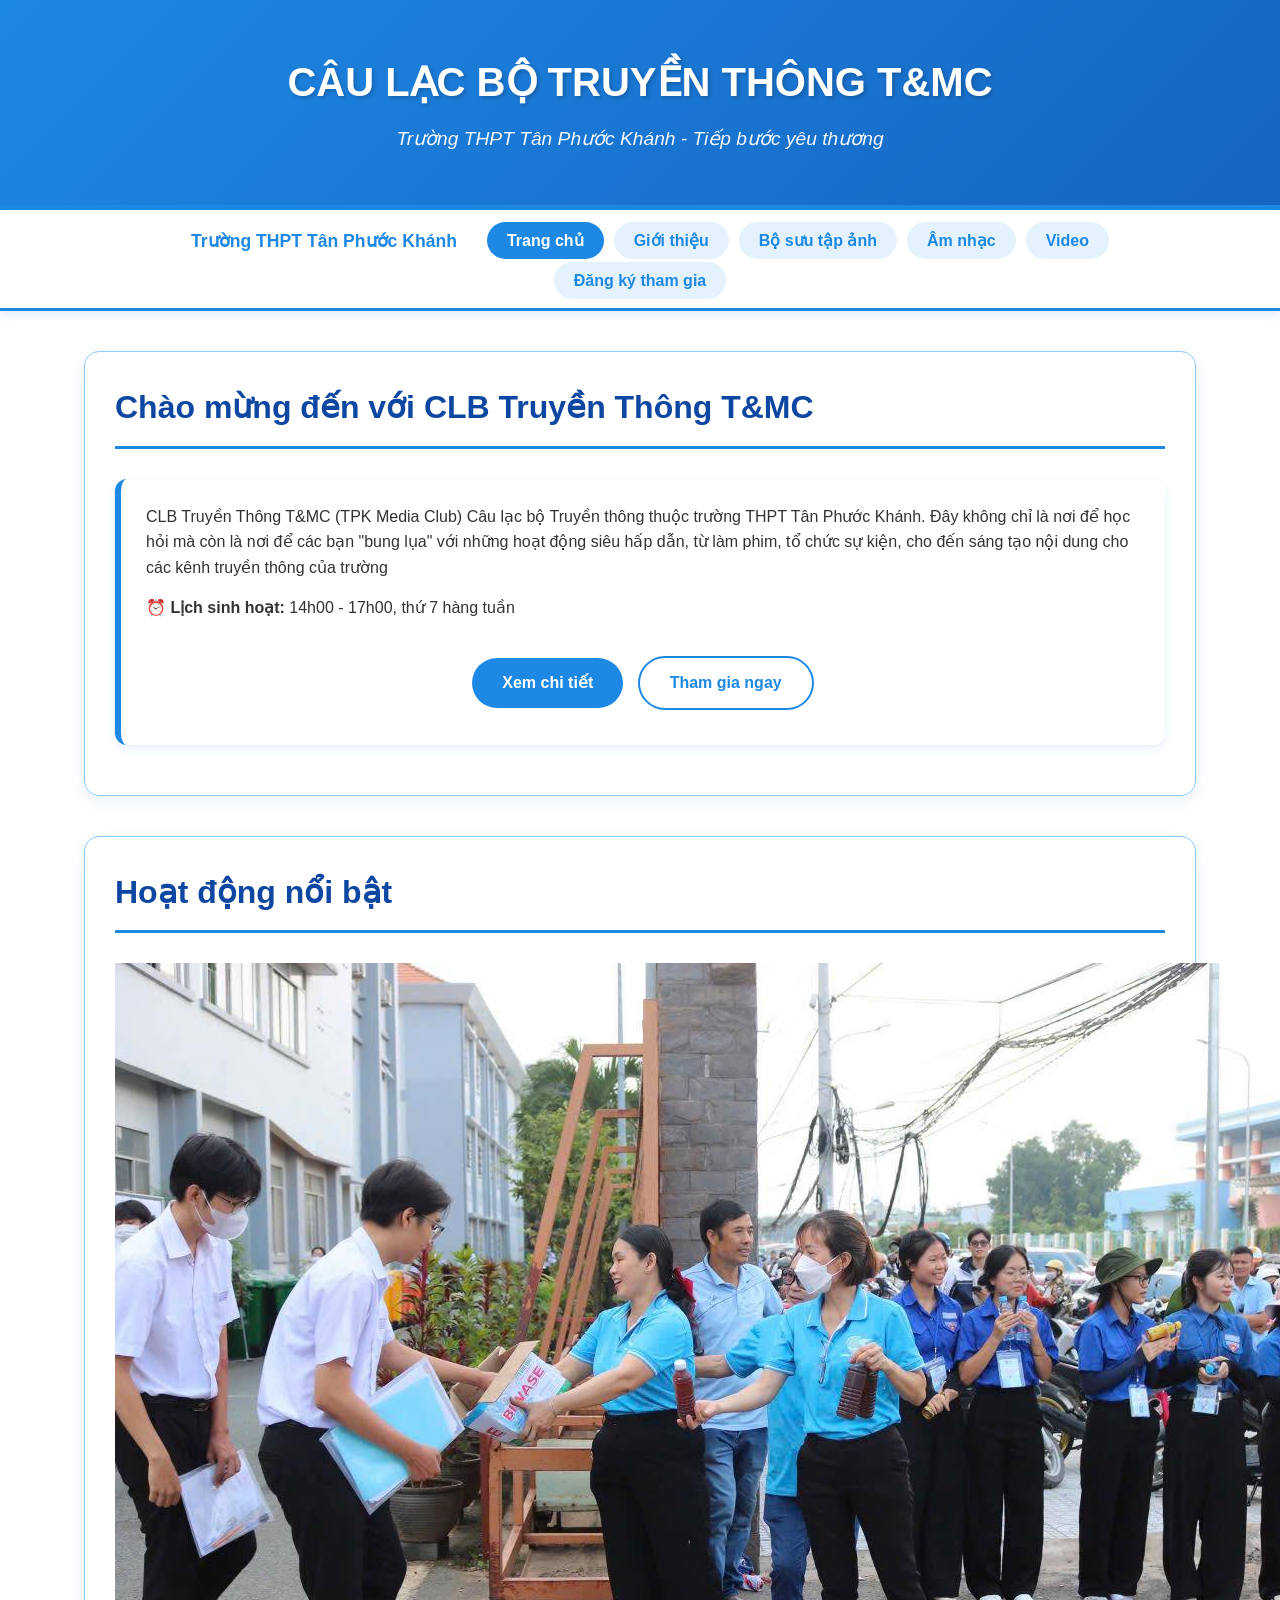
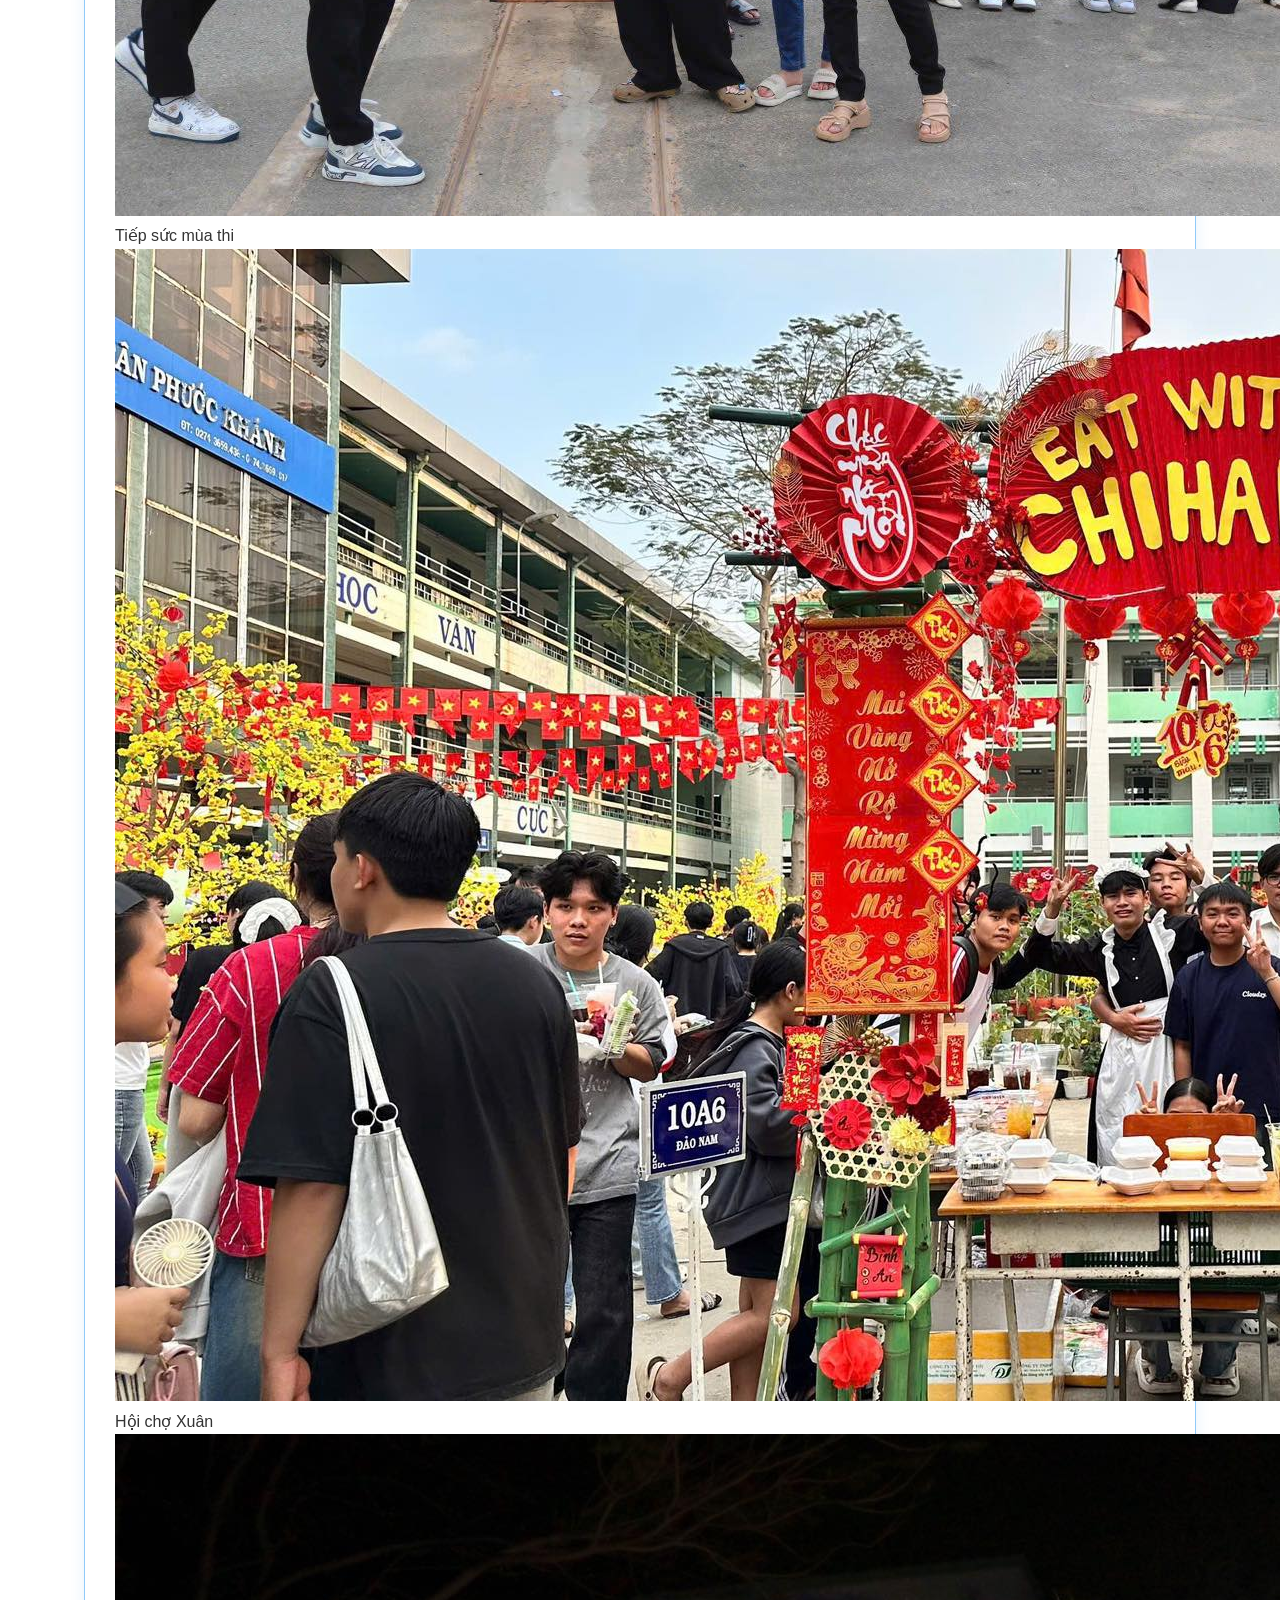
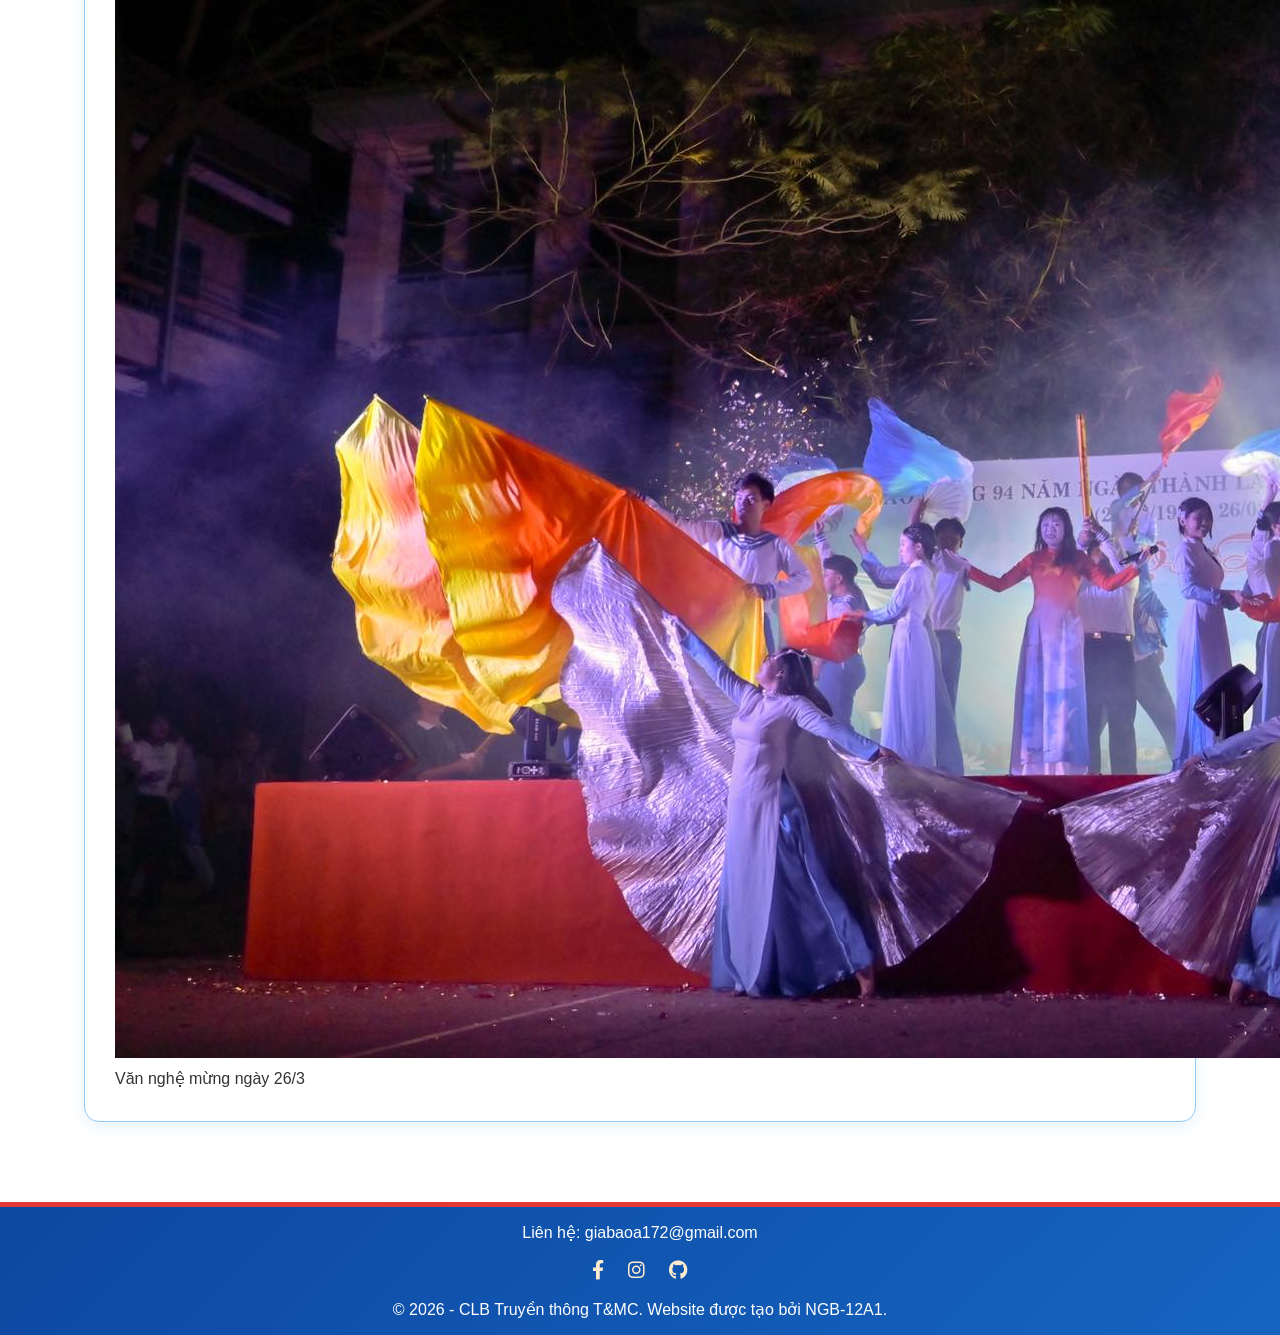
==== commit d6defde6: "Refactor index.html structure and styles" ====
--- a/index.html
+++ b/index.html
@@ -4,9 +4,875 @@
     <meta charset="UTF-8">
     <meta name="viewport" content="width=device-width, initial-scale=1.0">
     <title>CLB T&MC - Trang chủ</title>
+    <link rel="stylesheet" href="https://cdnjs.cloudflare.com/ajax/libs/font-awesome/6.0.0-beta3/css/all.min.css">
     <link rel="stylesheet" href="style.css">
-    <link rel="stylesheet" href="https://cdnjs.cloudflare.com/ajax/libs/font-awesome/6.0.0-beta3/css/all.min.css">
     <style> 
+        /* ===== RESET & BIẾN MÀU ===== */
+:root {
+    --primary-blue: #1e88e5;
+    --dark-blue: #0d47a1;
+    --light-blue: #bbdefb;
+    --very-light-blue: #e3f2fd;
+    --primary-red: #e53935;
+    --dark-red: #b71c1c;
+    --white: #ffffff;
+    --text-dark: #333333;
+    --text-light: #666666;
+    --gray-bg: #f5f5f5;
+    --border-color: #90caf9;
+}
+
+* {
+    margin: 0;
+    padding: 0;
+    box-sizing: border-box;
+}
+
+body {
+    font-family: 'Segoe UI', Tahoma, Geneva, Verdana, sans-serif;
+    line-height: 1.6;
+    background-color: var(--very-light-blue);
+    color: var(--text-dark);
+}
+
+.container {
+    width: 90%;
+    max-width: 1200px;
+    margin: 0 auto;
+    padding: 0 20px;
+}
+
+/* ===== HEADER ===== */
+header {
+    background: linear-gradient(135deg, var(--primary-blue), #1565c0);
+    color: var(--white);
+    padding: 50px 0;
+    text-align: center;
+    box-shadow: 0 4px 12px rgba(30, 136, 229, 0.3);
+    border-bottom: 5px solid var(--primary-blue);
+}
+
+header h1 {
+    font-size: 2.5rem;
+    margin-bottom: 10px;
+    text-shadow: 2px 2px 4px rgba(0,0,0,0.2);
+}
+
+header .sub-title {
+    font-size: 1.2rem;
+    opacity: 0.95;
+    font-style: italic;
+}
+
+/* ===== THANH ĐIỀU HƯỚNG ===== */
+nav {
+    background-color: var(--white);
+    padding: 15px 0;
+    position: sticky;
+    top: 0;
+    z-index: 100;
+    box-shadow: 0 2px 10px rgba(30, 136, 229, 0.2);
+    border-bottom: 3px solid var(--primary-blue);
+}
+
+nav .container {
+    display: flex;
+    justify-content: center;
+    align-items: center;
+    position: relative;
+}
+
+nav ul {
+    list-style: none;
+    display: flex;
+    justify-content: center;
+    align-items: center;
+    flex-wrap: wrap;
+    gap: 10px;
+    margin: 0;
+    padding: 0;
+}
+
+nav ul li {
+    margin: 0;
+}
+
+nav ul li:first-child {
+    position: auto;
+    left: 20px;
+    color: var(--primary-blue);
+    font-weight: 700;
+    font-size: 1.1rem;
+    padding: 2.5px 20px;
+    margin: 0;
+}
+
+nav ul li a {
+    color: var(--primary-blue);
+    text-decoration: none;
+    font-weight: 600;
+    padding: 10px 20px;
+    border-radius: 30px;
+    transition: all 0.3s ease;
+    background-color: var(--very-light-blue);
+}
+
+nav ul li a:hover {
+    background-color: var(--primary-blue);
+    color: var(--white);
+    transform: translateY(-2px);
+    box-shadow: 0 4px 8px rgba(30, 136, 229, 0.4);
+}
+
+nav ul li a.active {
+    background-color: var(--primary-blue);
+    color: var(--white);
+}
+
+/* Responsive cho thanh điều hướng */
+@media screen and (max-width: 768px) {
+    nav .container {
+        flex-direction: column;
+    }
+    
+    nav ul {
+        flex-direction: column;
+        width: 100%;
+        gap: 10px;
+    }
+    
+    nav ul li:first-child {
+        position: static;
+        text-align: center;
+        width: 100%;
+        padding: 10px 0;
+    }
+    
+    nav ul li {
+        width: 100%;
+    }
+    
+    nav ul li a {
+        display: block;
+        text-align: center;
+        width: 100%;
+    }
+}
+/* ===== MAIN CONTENT ===== */
+main {
+    background-color: var(--white);
+    padding: 40px 0;
+    min-height: calc(100vh - 300px);
+}
+
+.section {
+    background-color: var(--white);
+    border-radius: 15px;
+    padding: 30px;
+    box-shadow: 0 5px 15px rgba(30, 136, 229, 0.1);
+    border: 1px solid var(--border-color);
+    margin-bottom: 40px;
+}
+
+.section h2 {
+    color: var(--dark-blue);
+    font-size: 2rem;
+    margin-bottom: 30px;
+    padding-bottom: 12px;
+    border-bottom: 3px solid var(--primary-blue);
+    position: relative;
+}
+
+.section h2::after {
+    content: '';
+    position: absolute;
+    bottom: -3px;
+    left: 0;
+    width: 80px;
+    height: 3px;
+    background-color: var(--primary-blue);
+}
+
+/* ===== SECTION HEADER ===== */
+.section-header {
+    text-align: left;
+    margin-bottom: 40px;
+}
+
+.section-header h2 {
+    color: var(--dark-blue);
+    font-size: 2.2rem;
+    margin-bottom: 10px;
+    display: flex;
+    align-items: center;
+    justify-content: left;
+    gap: 15px;
+    border-bottom: none;
+    padding-bottom: 0;
+}
+
+.section-header h2 i {
+    color: var(--primary-blue);
+    font-size: 2.5rem;
+}
+
+.section-description {
+    color: var(--text-light);
+    font-size: 1.1rem;
+}
+
+/* ===== EVENT SECTIONS ===== */
+.event-section {
+    margin-bottom: 50px;
+    padding: 25px;
+    background: linear-gradient(to bottom, var(--very-light-blue), var(--white));
+    border-radius: 20px;
+    box-shadow: 0 5px 15px rgba(0,0,0,0.08);
+    transition: transform 0.3s ease;
+    border: 1px solid var(--border-color);
+}
+
+.event-section:hover {
+    transform: translateY(-5px);
+    box-shadow: 0 8px 25px rgba(0,0,0,0.1);
+}
+
+.event-title {
+    font-size: 1.8rem;
+    margin-bottom: 25px;
+    padding: 15px;
+    border-bottom: 3px solid;
+    display: flex;
+    align-items: center;
+    gap: 15px;
+    color: var(--dark-blue);
+    background-color: var(--white);
+    border-radius: 10px;
+    box-shadow: 0 2px 5px rgba(0,0,0,0.05);
+}
+
+.event-title i {
+    font-size: 2rem;
+}
+
+/* Custom colors for event sections */
+.event-section:nth-child(2) .event-title {
+    border-bottom-color: #ff6b6b;
+}
+
+.event-section:nth-child(3) .event-title {
+    border-bottom-color: #4ecdc4;
+}
+
+.event-section:nth-child(4) .event-title {
+    border-bottom-color: #9b59b6;
+}
+
+/* ===== MEDIA PLACEHOLDER ===== */
+.media-placeholder {
+    background-color: var(--very-light-blue);
+    border: 3px dashed var(--primary-blue);
+    border-radius: 15px;
+    padding: 35px;
+    text-align: center;
+    margin: 20px 0;
+    transition: transform 0.3s ease;
+}
+
+.media-placeholder:hover {
+    transform: scale(1.02);
+    box-shadow: 0 8px 20px rgba(30, 136, 229, 0.2);
+}
+
+.placeholder-label {
+    font-size: 1.6rem;
+    font-weight: bold;
+    color: var(--white);
+    margin-bottom: 15px;
+    background-color: var(--primary-blue);
+    display: inline-block;
+    padding: 8px 25px;
+    border-radius: 40px;
+    box-shadow: 0 4px 8px rgba(30, 136, 229, 0.3);
+}
+
+.media-note {
+    color: var(--text-light);
+    font-style: italic;
+    margin-top: 15px;
+    padding: 10px;
+    background-color: var(--white);
+    border-radius: 8px;
+    border-left: 4px solid var(--primary-blue);
+}
+
+
+/* ===== VIDEO GRID ===== */
+.video-grid {
+    display: grid;
+    gap: 25px;
+}
+
+.video-grid-4 {
+    grid-template-columns: repeat(2, 1fr);
+}
+
+.video-grid-2 {
+    grid-template-columns: repeat(2, 1fr);
+    max-width: 960px;
+    margin: 0 auto;
+}
+
+.video-card {
+    background: white;
+    border-radius: 15px;
+    overflow: hidden;
+    box-shadow: 0 3px 10px rgba(0,0,0,0.1);
+    transition: all 0.3s ease;
+    display: flex;
+    flex-direction: column;
+}
+
+.video-card:hover {
+    transform: translateY(-8px);
+    box-shadow: 0 10px 30px rgba(0,0,0,0.15);
+}
+
+.video-wrapper {
+    position: relative;
+    width: 100%;
+    padding-top: 56.25%;
+    background: lightcoral;
+    overflow: hidden;
+}
+
+.video-wrapper video {
+    position: absolute;
+    top: 0;
+    left: 0;
+    width: 100%;
+    height: 100%;
+    object-fit: cover;
+    transition: transform 0.5s ease;
+    background: linear-gradient(90deg, #f0f0f0 25%, #e0e0e0 50%, #f0f0f0 75%);
+    background-size: 200% 100%;
+    animation: loading 1.5s infinite;
+}
+
+.video-card:hover .video-wrapper video {
+    transform: scale(1.05);
+}
+
+.video-wrapper::after {
+    content: '\f04b';
+    font-family: 'Font Awesome 6 Free';
+    font-weight: 900;
+    position: absolute;
+    top: 50%;
+    left: 50%;
+    transform: translate(-50%, -50%);
+    width: 60px;
+    height: 60px;
+    background: rgba(30, 136, 229, 0.9);
+    border-radius: 50%;
+    display: flex;
+    align-items: center;
+    justify-content: center;
+    color: white;
+    font-size: 1.5rem;
+    opacity: 0;
+    transition: opacity 0.3s ease;
+    pointer-events: none;
+}
+
+.video-card:hover .video-wrapper::after {
+    opacity: 1;
+}
+
+.video-info {
+    padding: 20px;
+    background: white;
+    flex: 1;
+}
+
+.video-info h4 {
+    color: var(--dark-blue);
+    font-size: 1.2rem;
+    margin-bottom: 10px;
+    line-height: 1.4;
+}
+
+.video-meta {
+    display: flex;
+    gap: 20px;
+    margin-bottom: 12px;
+    font-size: 0.9rem;
+    color: var(--text-light);
+    flex-wrap: wrap;
+}
+
+.video-meta span {
+    display: flex;
+    align-items: center;
+    gap: 5px;
+}
+
+.video-meta i {
+    color: var(--primary-blue);
+    font-size: 0.9rem;
+}
+
+.video-description {
+    color: var(--text-dark);
+    font-size: 0.95rem;
+    line-height: 1.5;
+    margin: 0;
+    display: -webkit-box;
+    -webkit-line-clamp: 2;
+    -webkit-box-orient: vertical;
+    overflow: hidden;
+}
+
+/* ===== AUDIO/VIDEO STYLES ===== */
+audio, video {
+    display: block;
+    margin: 25px auto;
+    max-width: 100%;
+    border-radius: 12px;
+    box-shadow: 0 6px 12px rgba(30, 136, 229, 0.2);
+    border: 2px solid var(--white);
+}
+
+/* ===== CARD & BUTTON ===== */
+.card {
+    background: var(--white);
+    border-radius: 12px;
+    padding: 25px;
+    margin: 20px 0;
+    border-left: 6px solid var(--primary-blue);
+    box-shadow: 0 4px 10px rgba(30, 136, 229, 0.1);
+}
+
+.btn {
+    display: inline-block;
+    padding: 12px 30px;
+    background-color: var(--primary-blue);
+    color: var(--white);
+    text-decoration: none;
+    border-radius: 40px;
+    font-weight: 600;
+    transition: all 0.3s ease;
+    border: none;
+    cursor: pointer;
+    margin: 10px 5px;
+}
+
+.btn:hover {
+    background-color: #1565c0;
+    transform: translateY(-2px);
+    box-shadow: 0 6px 12px rgba(30, 136, 229, 0.4);
+}
+
+.btn-outline {
+    background-color: transparent;
+    border: 2px solid var(--primary-blue);
+    color: var(--primary-blue);
+}
+
+.btn-outline:hover {
+    background-color: var(--primary-blue);
+    color: var(--white);
+}
+
+.btn-large {
+    padding: 15px 40px;
+    font-size: 1.2rem;
+    border-radius: 50px;
+    border: none;
+    cursor: pointer;
+    font-weight: 600;
+    transition: all 0.3s ease;
+    display: inline-flex;
+    align-items: center;
+    gap: 10px;
+}
+
+.btn-primary {
+    background: linear-gradient(135deg, var(--primary-blue), #1565c0);
+    color: var(--white);
+    box-shadow: 0 4px 15px rgba(30, 136, 229, 0.3);
+}
+
+.btn-primary:hover {
+    transform: translateY(-3px);
+    box-shadow: 0 8px 25px rgba(30, 136, 229, 0.4);
+}
+
+.btn-secondary {
+    background-color: var(--white);
+    color: var(--primary-blue);
+    border: 2px solid var(--primary-blue);
+}
+
+.btn-secondary:hover {
+    background-color: var(--very-light-blue);
+    transform: translateY(-3px);
+}
+
+/* ===== NOTE BOX & INSTRUCTION CARD ===== */
+.note-box {
+    margin-top: 40px;
+    padding: 20px;
+    background-color: #fff3cd;
+    border: 1px solid #ffeeba;
+    border-radius: 10px;
+    color: #856404;
+    text-align: center;
+    font-size: 1rem;
+}
+
+.instruction-card {
+    margin-top: 40px;
+    padding: 25px;
+    background: linear-gradient(135deg, #667eea 0%, #764ba2 100%);
+    border-radius: 15px;
+    color: white;
+    box-shadow: 0 5px 20px rgba(102, 126, 234, 0.3);
+}
+
+.instruction-card h3 {
+    display: flex;
+    align-items: center;
+    gap: 10px;
+    font-size: 1.3rem;
+    margin-bottom: 15px;
+    border-bottom: 2px solid rgba(255, 255, 255, 0.3);
+    padding-bottom: 10px;
+}
+
+.instruction-card h3 i {
+    font-size: 1.5rem;
+}
+
+.instruction-content p {
+    margin: 10px 0;
+    font-size: 1rem;
+    display: flex;
+    align-items: center;
+    gap: 10px;
+}
+
+.instruction-content p:before {
+    content: '•';
+    font-size: 1.5rem;
+    color: rgba(255, 255, 255, 0.8);
+}
+
+/* ===== FORM STYLES ===== */
+.supplement-form {
+    background: linear-gradient(135deg, #f5f9ff, #ffffff);
+    padding: 30px;
+    border-radius: 20px;
+    box-shadow: 0 10px 30px rgba(30, 136, 229, 0.15);
+    border: 1px solid var(--border-color);
+    max-width: 800px;
+    margin: 0 auto;
+}
+
+.form-header {
+    text-align: center;
+    margin-bottom: 30px;
+    padding-bottom: 20px;
+    border-bottom: 3px solid var(--light-blue);
+}
+
+.form-header h3 {
+    color: var(--primary-blue);
+    font-size: 1.8rem;
+    margin-bottom: 10px;
+}
+
+.form-row {
+    display: flex;
+    gap: 20px;
+    margin-bottom: 20px;
+    flex-wrap: wrap;
+}
+
+.form-row .form-group {
+    flex: 1;
+    min-width: 250px;
+}
+
+.form-group {
+    margin-bottom: 20px;
+}
+
+.form-group label {
+    display: block;
+    margin-bottom: 8px;
+    color: var(--primary-blue);
+    font-weight: 600;
+    font-size: 1rem;
+}
+
+.form-group label i {
+    margin-right: 8px;
+    color: var(--primary-blue);
+}
+
+.form-group input,
+.form-group select,
+.form-group textarea {
+    width: 100%;
+    padding: 12px 15px;
+    border: 2px solid var(--light-blue);
+    border-radius: 12px;
+    font-size: 1rem;
+    transition: all 0.3s ease;
+    background-color: var(--white);
+    font-family: inherit;
+}
+
+.form-group input:focus,
+.form-group select:focus,
+.form-group textarea:focus {
+    outline: none;
+    border-color: var(--primary-blue);
+    box-shadow: 0 0 0 4px rgba(30, 136, 229, 0.1);
+    transform: translateY(-2px);
+}
+
+.form-group input:hover,
+.form-group select:hover,
+.form-group textarea:hover {
+    border-color: var(--primary-blue);
+}
+
+.radio-group,
+.checkbox-group {
+    display: flex;
+    flex-wrap: wrap;
+    gap: 20px;
+    margin-top: 10px;
+}
+
+.radio-item,
+.checkbox-item {
+    display: flex;
+    align-items: center;
+    gap: 8px;
+}
+
+.radio-item input[type="radio"],
+.checkbox-item input[type="checkbox"] {
+    width: auto;
+    accent-color: var(--primary-blue);
+    transform: scale(1.2);
+}
+
+.skills-container {
+    display: flex;
+    flex-wrap: wrap;
+    gap: 15px;
+    margin-top: 10px;
+}
+
+.skill-tag {
+    background-color: var(--very-light-blue);
+    border: 2px solid var(--light-blue);
+    border-radius: 30px;
+    padding: 8px 18px;
+    display: flex;
+    align-items: center;
+    gap: 8px;
+    cursor: pointer;
+    transition: all 0.3s ease;
+}
+
+.skill-tag:hover {
+    background-color: var(--light-blue);
+    transform: translateY(-2px);
+}
+
+.skill-tag input[type="checkbox"] {
+    width: auto;
+    margin: 0;
+    accent-color: var(--primary-blue);
+}
+
+.time-slots {
+    display: grid;
+    grid-template-columns: repeat(auto-fit, minmax(150px, 1fr));
+    gap: 15px;
+    margin-top: 10px;
+}
+
+.time-slot {
+    background-color: var(--very-light-blue);
+    border: 2px solid var(--light-blue);
+    border-radius: 12px;
+    padding: 12px;
+    text-align: center;
+    cursor: pointer;
+    transition: all 0.3s ease;
+}
+
+.time-slot:hover {
+    background-color: var(--light-blue);
+    transform: translateY(-5px);
+}
+
+.time-slot input[type="checkbox"] {
+    display: none;
+}
+
+.time-slot input[type="checkbox"]:checked + label {
+    background-color: var(--primary-blue);
+    color: var(--white);
+}
+
+.time-slot label {
+    display: block;
+    cursor: pointer;
+    margin: 0;
+    color: var(--text-dark);
+    font-weight: 500;
+}
+
+.time-slot input[type="checkbox"]:checked + label {
+    color: var(--primary-blue);
+    font-weight: 600;
+}
+
+.file-upload {
+    border: 3px dashed var(--light-blue);
+    border-radius: 15px;
+    padding: 30px;
+    text-align: center;
+    background-color: var(--very-light-blue);
+    cursor: pointer;
+    transition: all 0.3s ease;
+}
+
+.file-upload:hover {
+    border-color: var(--primary-blue);
+    background-color: #d4e6f9;
+}
+
+.file-upload i {
+    font-size: 3rem;
+    color: var(--primary-blue);
+    margin-bottom: 10px;
+}
+
+.file-upload input[type="file"] {
+    display: none;
+}
+
+.file-upload .btn-small {
+    background-color: var(--primary-blue);
+    color: var(--white);
+    border: none;
+    padding: 8px 20px;
+    border-radius: 25px;
+    cursor: pointer;
+    font-weight: 500;
+    transition: all 0.3s ease;
+}
+
+.file-upload .btn-small:hover {
+    background-color: #1565c0;
+    transform: scale(1.05);
+}
+
+.form-actions {
+    display: flex;
+    gap: 15px;
+    justify-content: center;
+    margin-top: 30px;
+    flex-wrap: wrap;
+}
+
+.form-progress {
+    display: flex;
+    justify-content: space-between;
+    margin-bottom: 40px;
+    position: relative;
+}
+
+.form-progress::before {
+    content: '';
+    position: absolute;
+    top: 15px;
+    left: 0;
+    width: 100%;
+    height: 3px;
+    background-color: var(--light-blue);
+    z-index: 1;
+}
+
+.progress-step {
+    position: relative;
+    z-index: 2;
+    background-color: var(--white);
+    padding: 0 10px;
+    text-align: center;
+}
+
+.step-number {
+    width: 35px;
+    height: 35px;
+    background-color: var(--light-blue);
+    color: var(--text-dark);
+    border-radius: 50%;
+    display: flex;
+    align-items: center;
+    justify-content: center;
+    margin: 0 auto 5px;
+    font-weight: 600;
+    border: 3px solid var(--white);
+}
+
+.step-number.active {
+    background-color: var(--primary-blue);
+    color: var(--white);
+}
+
+.step-text {
+    font-size: 0.9rem;
+    color: var(--text-light);
+}
+
+.step-text.active {
+    color: var(--primary-blue);
+    font-weight: 600;
+}
+
+/* ===== FOOTER ===== */
+footer {
+    background: linear-gradient(135deg, var(--dark-blue), #1565c0);
+    color: var(--white);
+    text-align: center;
+    padding: 13px 0;
+    border-top: 5px solid var(--primary-red);
+    .social-links {
+            margin-top: 10px;
+        }
+
+    .social-links a {
+            color: blanchedalmond;
+            margin: 0 10px;
+            font-size: 1.2rem;
+            transition: color 0.3s;
+        }
+
+
+footer p {
+    opacity: 0.9;
+    font-size: 1rem;
+}
+
         .media-image {
     max-width: 100%;
     height: auto;
@@ -137,3 +1003,5 @@
 
 </html>
 
+
+
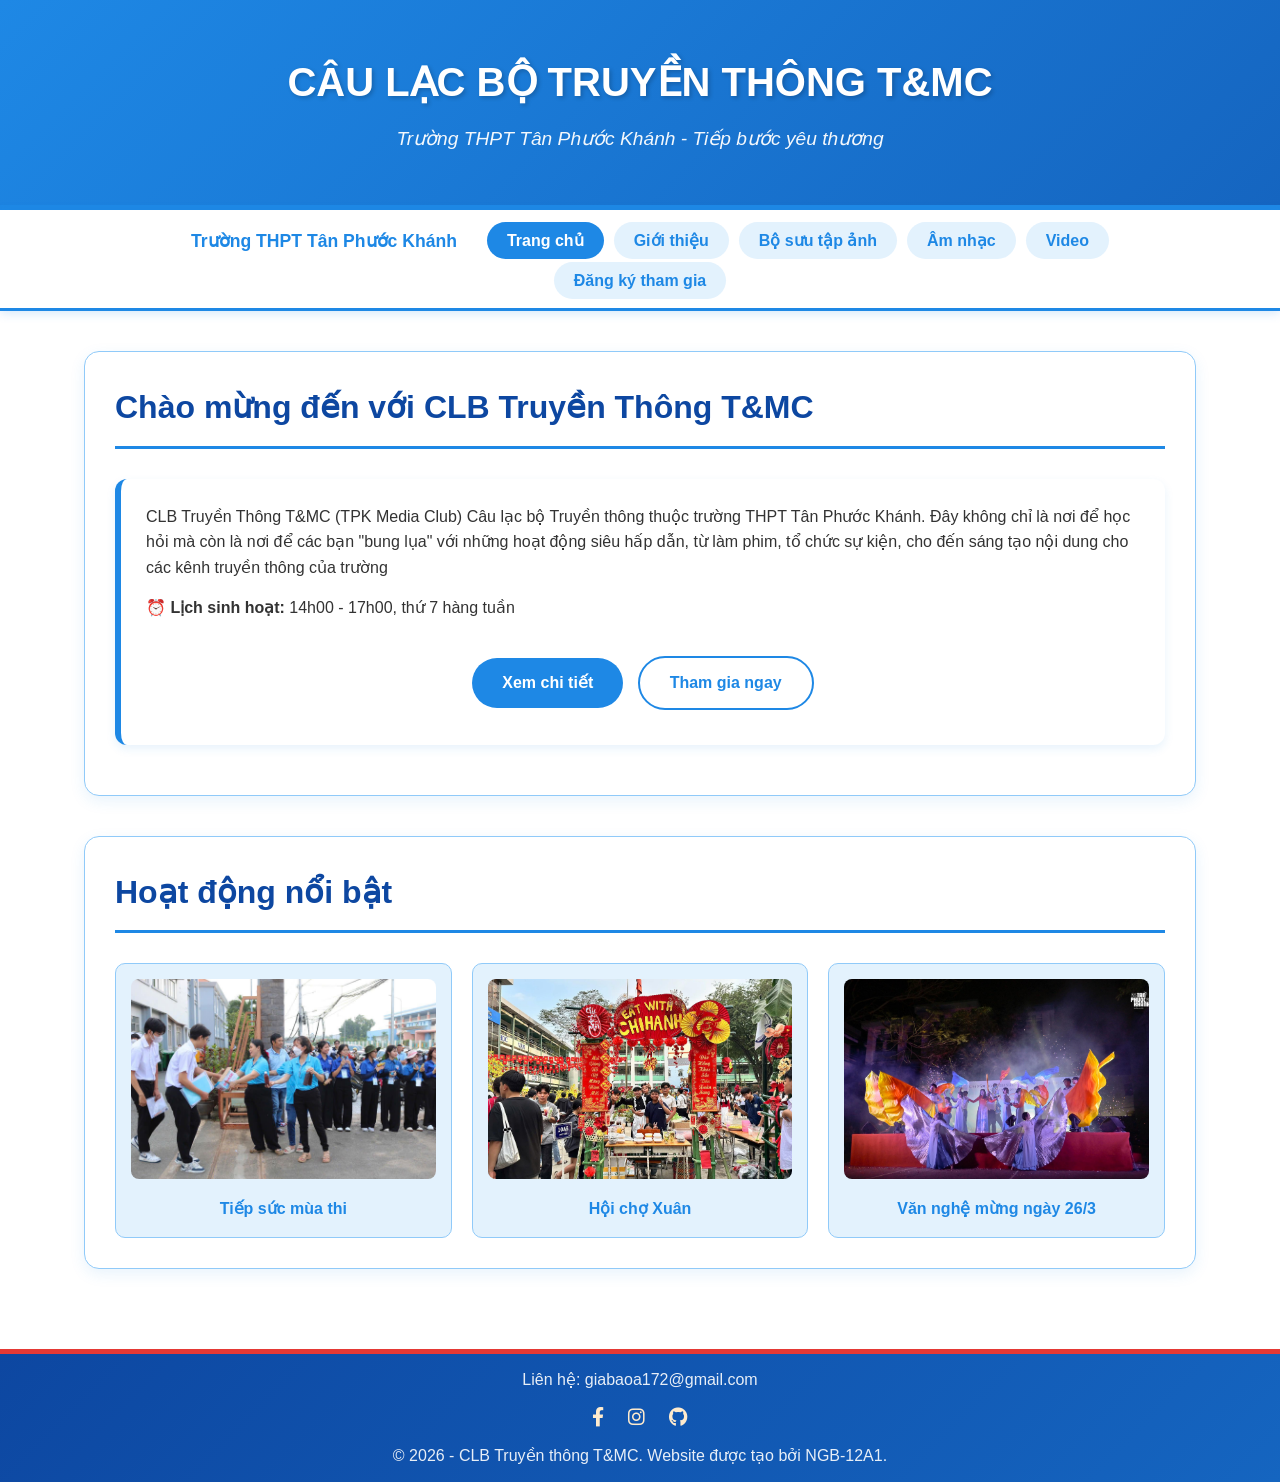
==== commit d8141cbd: "Refactor HTML structure and styles" ====
--- a/index.html
+++ b/index.html
@@ -4,875 +4,9 @@
     <meta charset="UTF-8">
     <meta name="viewport" content="width=device-width, initial-scale=1.0">
     <title>CLB T&MC - Trang chủ</title>
+    <link rel="stylesheet" href="style.css">
     <link rel="stylesheet" href="https://cdnjs.cloudflare.com/ajax/libs/font-awesome/6.0.0-beta3/css/all.min.css">
-    <link rel="stylesheet" href="style.css">
     <style> 
-        /* ===== RESET & BIẾN MÀU ===== */
-:root {
-    --primary-blue: #1e88e5;
-    --dark-blue: #0d47a1;
-    --light-blue: #bbdefb;
-    --very-light-blue: #e3f2fd;
-    --primary-red: #e53935;
-    --dark-red: #b71c1c;
-    --white: #ffffff;
-    --text-dark: #333333;
-    --text-light: #666666;
-    --gray-bg: #f5f5f5;
-    --border-color: #90caf9;
-}
-
-* {
-    margin: 0;
-    padding: 0;
-    box-sizing: border-box;
-}
-
-body {
-    font-family: 'Segoe UI', Tahoma, Geneva, Verdana, sans-serif;
-    line-height: 1.6;
-    background-color: var(--very-light-blue);
-    color: var(--text-dark);
-}
-
-.container {
-    width: 90%;
-    max-width: 1200px;
-    margin: 0 auto;
-    padding: 0 20px;
-}
-
-/* ===== HEADER ===== */
-header {
-    background: linear-gradient(135deg, var(--primary-blue), #1565c0);
-    color: var(--white);
-    padding: 50px 0;
-    text-align: center;
-    box-shadow: 0 4px 12px rgba(30, 136, 229, 0.3);
-    border-bottom: 5px solid var(--primary-blue);
-}
-
-header h1 {
-    font-size: 2.5rem;
-    margin-bottom: 10px;
-    text-shadow: 2px 2px 4px rgba(0,0,0,0.2);
-}
-
-header .sub-title {
-    font-size: 1.2rem;
-    opacity: 0.95;
-    font-style: italic;
-}
-
-/* ===== THANH ĐIỀU HƯỚNG ===== */
-nav {
-    background-color: var(--white);
-    padding: 15px 0;
-    position: sticky;
-    top: 0;
-    z-index: 100;
-    box-shadow: 0 2px 10px rgba(30, 136, 229, 0.2);
-    border-bottom: 3px solid var(--primary-blue);
-}
-
-nav .container {
-    display: flex;
-    justify-content: center;
-    align-items: center;
-    position: relative;
-}
-
-nav ul {
-    list-style: none;
-    display: flex;
-    justify-content: center;
-    align-items: center;
-    flex-wrap: wrap;
-    gap: 10px;
-    margin: 0;
-    padding: 0;
-}
-
-nav ul li {
-    margin: 0;
-}
-
-nav ul li:first-child {
-    position: auto;
-    left: 20px;
-    color: var(--primary-blue);
-    font-weight: 700;
-    font-size: 1.1rem;
-    padding: 2.5px 20px;
-    margin: 0;
-}
-
-nav ul li a {
-    color: var(--primary-blue);
-    text-decoration: none;
-    font-weight: 600;
-    padding: 10px 20px;
-    border-radius: 30px;
-    transition: all 0.3s ease;
-    background-color: var(--very-light-blue);
-}
-
-nav ul li a:hover {
-    background-color: var(--primary-blue);
-    color: var(--white);
-    transform: translateY(-2px);
-    box-shadow: 0 4px 8px rgba(30, 136, 229, 0.4);
-}
-
-nav ul li a.active {
-    background-color: var(--primary-blue);
-    color: var(--white);
-}
-
-/* Responsive cho thanh điều hướng */
-@media screen and (max-width: 768px) {
-    nav .container {
-        flex-direction: column;
-    }
-    
-    nav ul {
-        flex-direction: column;
-        width: 100%;
-        gap: 10px;
-    }
-    
-    nav ul li:first-child {
-        position: static;
-        text-align: center;
-        width: 100%;
-        padding: 10px 0;
-    }
-    
-    nav ul li {
-        width: 100%;
-    }
-    
-    nav ul li a {
-        display: block;
-        text-align: center;
-        width: 100%;
-    }
-}
-/* ===== MAIN CONTENT ===== */
-main {
-    background-color: var(--white);
-    padding: 40px 0;
-    min-height: calc(100vh - 300px);
-}
-
-.section {
-    background-color: var(--white);
-    border-radius: 15px;
-    padding: 30px;
-    box-shadow: 0 5px 15px rgba(30, 136, 229, 0.1);
-    border: 1px solid var(--border-color);
-    margin-bottom: 40px;
-}
-
-.section h2 {
-    color: var(--dark-blue);
-    font-size: 2rem;
-    margin-bottom: 30px;
-    padding-bottom: 12px;
-    border-bottom: 3px solid var(--primary-blue);
-    position: relative;
-}
-
-.section h2::after {
-    content: '';
-    position: absolute;
-    bottom: -3px;
-    left: 0;
-    width: 80px;
-    height: 3px;
-    background-color: var(--primary-blue);
-}
-
-/* ===== SECTION HEADER ===== */
-.section-header {
-    text-align: left;
-    margin-bottom: 40px;
-}
-
-.section-header h2 {
-    color: var(--dark-blue);
-    font-size: 2.2rem;
-    margin-bottom: 10px;
-    display: flex;
-    align-items: center;
-    justify-content: left;
-    gap: 15px;
-    border-bottom: none;
-    padding-bottom: 0;
-}
-
-.section-header h2 i {
-    color: var(--primary-blue);
-    font-size: 2.5rem;
-}
-
-.section-description {
-    color: var(--text-light);
-    font-size: 1.1rem;
-}
-
-/* ===== EVENT SECTIONS ===== */
-.event-section {
-    margin-bottom: 50px;
-    padding: 25px;
-    background: linear-gradient(to bottom, var(--very-light-blue), var(--white));
-    border-radius: 20px;
-    box-shadow: 0 5px 15px rgba(0,0,0,0.08);
-    transition: transform 0.3s ease;
-    border: 1px solid var(--border-color);
-}
-
-.event-section:hover {
-    transform: translateY(-5px);
-    box-shadow: 0 8px 25px rgba(0,0,0,0.1);
-}
-
-.event-title {
-    font-size: 1.8rem;
-    margin-bottom: 25px;
-    padding: 15px;
-    border-bottom: 3px solid;
-    display: flex;
-    align-items: center;
-    gap: 15px;
-    color: var(--dark-blue);
-    background-color: var(--white);
-    border-radius: 10px;
-    box-shadow: 0 2px 5px rgba(0,0,0,0.05);
-}
-
-.event-title i {
-    font-size: 2rem;
-}
-
-/* Custom colors for event sections */
-.event-section:nth-child(2) .event-title {
-    border-bottom-color: #ff6b6b;
-}
-
-.event-section:nth-child(3) .event-title {
-    border-bottom-color: #4ecdc4;
-}
-
-.event-section:nth-child(4) .event-title {
-    border-bottom-color: #9b59b6;
-}
-
-/* ===== MEDIA PLACEHOLDER ===== */
-.media-placeholder {
-    background-color: var(--very-light-blue);
-    border: 3px dashed var(--primary-blue);
-    border-radius: 15px;
-    padding: 35px;
-    text-align: center;
-    margin: 20px 0;
-    transition: transform 0.3s ease;
-}
-
-.media-placeholder:hover {
-    transform: scale(1.02);
-    box-shadow: 0 8px 20px rgba(30, 136, 229, 0.2);
-}
-
-.placeholder-label {
-    font-size: 1.6rem;
-    font-weight: bold;
-    color: var(--white);
-    margin-bottom: 15px;
-    background-color: var(--primary-blue);
-    display: inline-block;
-    padding: 8px 25px;
-    border-radius: 40px;
-    box-shadow: 0 4px 8px rgba(30, 136, 229, 0.3);
-}
-
-.media-note {
-    color: var(--text-light);
-    font-style: italic;
-    margin-top: 15px;
-    padding: 10px;
-    background-color: var(--white);
-    border-radius: 8px;
-    border-left: 4px solid var(--primary-blue);
-}
-
-
-/* ===== VIDEO GRID ===== */
-.video-grid {
-    display: grid;
-    gap: 25px;
-}
-
-.video-grid-4 {
-    grid-template-columns: repeat(2, 1fr);
-}
-
-.video-grid-2 {
-    grid-template-columns: repeat(2, 1fr);
-    max-width: 960px;
-    margin: 0 auto;
-}
-
-.video-card {
-    background: white;
-    border-radius: 15px;
-    overflow: hidden;
-    box-shadow: 0 3px 10px rgba(0,0,0,0.1);
-    transition: all 0.3s ease;
-    display: flex;
-    flex-direction: column;
-}
-
-.video-card:hover {
-    transform: translateY(-8px);
-    box-shadow: 0 10px 30px rgba(0,0,0,0.15);
-}
-
-.video-wrapper {
-    position: relative;
-    width: 100%;
-    padding-top: 56.25%;
-    background: lightcoral;
-    overflow: hidden;
-}
-
-.video-wrapper video {
-    position: absolute;
-    top: 0;
-    left: 0;
-    width: 100%;
-    height: 100%;
-    object-fit: cover;
-    transition: transform 0.5s ease;
-    background: linear-gradient(90deg, #f0f0f0 25%, #e0e0e0 50%, #f0f0f0 75%);
-    background-size: 200% 100%;
-    animation: loading 1.5s infinite;
-}
-
-.video-card:hover .video-wrapper video {
-    transform: scale(1.05);
-}
-
-.video-wrapper::after {
-    content: '\f04b';
-    font-family: 'Font Awesome 6 Free';
-    font-weight: 900;
-    position: absolute;
-    top: 50%;
-    left: 50%;
-    transform: translate(-50%, -50%);
-    width: 60px;
-    height: 60px;
-    background: rgba(30, 136, 229, 0.9);
-    border-radius: 50%;
-    display: flex;
-    align-items: center;
-    justify-content: center;
-    color: white;
-    font-size: 1.5rem;
-    opacity: 0;
-    transition: opacity 0.3s ease;
-    pointer-events: none;
-}
-
-.video-card:hover .video-wrapper::after {
-    opacity: 1;
-}
-
-.video-info {
-    padding: 20px;
-    background: white;
-    flex: 1;
-}
-
-.video-info h4 {
-    color: var(--dark-blue);
-    font-size: 1.2rem;
-    margin-bottom: 10px;
-    line-height: 1.4;
-}
-
-.video-meta {
-    display: flex;
-    gap: 20px;
-    margin-bottom: 12px;
-    font-size: 0.9rem;
-    color: var(--text-light);
-    flex-wrap: wrap;
-}
-
-.video-meta span {
-    display: flex;
-    align-items: center;
-    gap: 5px;
-}
-
-.video-meta i {
-    color: var(--primary-blue);
-    font-size: 0.9rem;
-}
-
-.video-description {
-    color: var(--text-dark);
-    font-size: 0.95rem;
-    line-height: 1.5;
-    margin: 0;
-    display: -webkit-box;
-    -webkit-line-clamp: 2;
-    -webkit-box-orient: vertical;
-    overflow: hidden;
-}
-
-/* ===== AUDIO/VIDEO STYLES ===== */
-audio, video {
-    display: block;
-    margin: 25px auto;
-    max-width: 100%;
-    border-radius: 12px;
-    box-shadow: 0 6px 12px rgba(30, 136, 229, 0.2);
-    border: 2px solid var(--white);
-}
-
-/* ===== CARD & BUTTON ===== */
-.card {
-    background: var(--white);
-    border-radius: 12px;
-    padding: 25px;
-    margin: 20px 0;
-    border-left: 6px solid var(--primary-blue);
-    box-shadow: 0 4px 10px rgba(30, 136, 229, 0.1);
-}
-
-.btn {
-    display: inline-block;
-    padding: 12px 30px;
-    background-color: var(--primary-blue);
-    color: var(--white);
-    text-decoration: none;
-    border-radius: 40px;
-    font-weight: 600;
-    transition: all 0.3s ease;
-    border: none;
-    cursor: pointer;
-    margin: 10px 5px;
-}
-
-.btn:hover {
-    background-color: #1565c0;
-    transform: translateY(-2px);
-    box-shadow: 0 6px 12px rgba(30, 136, 229, 0.4);
-}
-
-.btn-outline {
-    background-color: transparent;
-    border: 2px solid var(--primary-blue);
-    color: var(--primary-blue);
-}
-
-.btn-outline:hover {
-    background-color: var(--primary-blue);
-    color: var(--white);
-}
-
-.btn-large {
-    padding: 15px 40px;
-    font-size: 1.2rem;
-    border-radius: 50px;
-    border: none;
-    cursor: pointer;
-    font-weight: 600;
-    transition: all 0.3s ease;
-    display: inline-flex;
-    align-items: center;
-    gap: 10px;
-}
-
-.btn-primary {
-    background: linear-gradient(135deg, var(--primary-blue), #1565c0);
-    color: var(--white);
-    box-shadow: 0 4px 15px rgba(30, 136, 229, 0.3);
-}
-
-.btn-primary:hover {
-    transform: translateY(-3px);
-    box-shadow: 0 8px 25px rgba(30, 136, 229, 0.4);
-}
-
-.btn-secondary {
-    background-color: var(--white);
-    color: var(--primary-blue);
-    border: 2px solid var(--primary-blue);
-}
-
-.btn-secondary:hover {
-    background-color: var(--very-light-blue);
-    transform: translateY(-3px);
-}
-
-/* ===== NOTE BOX & INSTRUCTION CARD ===== */
-.note-box {
-    margin-top: 40px;
-    padding: 20px;
-    background-color: #fff3cd;
-    border: 1px solid #ffeeba;
-    border-radius: 10px;
-    color: #856404;
-    text-align: center;
-    font-size: 1rem;
-}
-
-.instruction-card {
-    margin-top: 40px;
-    padding: 25px;
-    background: linear-gradient(135deg, #667eea 0%, #764ba2 100%);
-    border-radius: 15px;
-    color: white;
-    box-shadow: 0 5px 20px rgba(102, 126, 234, 0.3);
-}
-
-.instruction-card h3 {
-    display: flex;
-    align-items: center;
-    gap: 10px;
-    font-size: 1.3rem;
-    margin-bottom: 15px;
-    border-bottom: 2px solid rgba(255, 255, 255, 0.3);
-    padding-bottom: 10px;
-}
-
-.instruction-card h3 i {
-    font-size: 1.5rem;
-}
-
-.instruction-content p {
-    margin: 10px 0;
-    font-size: 1rem;
-    display: flex;
-    align-items: center;
-    gap: 10px;
-}
-
-.instruction-content p:before {
-    content: '•';
-    font-size: 1.5rem;
-    color: rgba(255, 255, 255, 0.8);
-}
-
-/* ===== FORM STYLES ===== */
-.supplement-form {
-    background: linear-gradient(135deg, #f5f9ff, #ffffff);
-    padding: 30px;
-    border-radius: 20px;
-    box-shadow: 0 10px 30px rgba(30, 136, 229, 0.15);
-    border: 1px solid var(--border-color);
-    max-width: 800px;
-    margin: 0 auto;
-}
-
-.form-header {
-    text-align: center;
-    margin-bottom: 30px;
-    padding-bottom: 20px;
-    border-bottom: 3px solid var(--light-blue);
-}
-
-.form-header h3 {
-    color: var(--primary-blue);
-    font-size: 1.8rem;
-    margin-bottom: 10px;
-}
-
-.form-row {
-    display: flex;
-    gap: 20px;
-    margin-bottom: 20px;
-    flex-wrap: wrap;
-}
-
-.form-row .form-group {
-    flex: 1;
-    min-width: 250px;
-}
-
-.form-group {
-    margin-bottom: 20px;
-}
-
-.form-group label {
-    display: block;
-    margin-bottom: 8px;
-    color: var(--primary-blue);
-    font-weight: 600;
-    font-size: 1rem;
-}
-
-.form-group label i {
-    margin-right: 8px;
-    color: var(--primary-blue);
-}
-
-.form-group input,
-.form-group select,
-.form-group textarea {
-    width: 100%;
-    padding: 12px 15px;
-    border: 2px solid var(--light-blue);
-    border-radius: 12px;
-    font-size: 1rem;
-    transition: all 0.3s ease;
-    background-color: var(--white);
-    font-family: inherit;
-}
-
-.form-group input:focus,
-.form-group select:focus,
-.form-group textarea:focus {
-    outline: none;
-    border-color: var(--primary-blue);
-    box-shadow: 0 0 0 4px rgba(30, 136, 229, 0.1);
-    transform: translateY(-2px);
-}
-
-.form-group input:hover,
-.form-group select:hover,
-.form-group textarea:hover {
-    border-color: var(--primary-blue);
-}
-
-.radio-group,
-.checkbox-group {
-    display: flex;
-    flex-wrap: wrap;
-    gap: 20px;
-    margin-top: 10px;
-}
-
-.radio-item,
-.checkbox-item {
-    display: flex;
-    align-items: center;
-    gap: 8px;
-}
-
-.radio-item input[type="radio"],
-.checkbox-item input[type="checkbox"] {
-    width: auto;
-    accent-color: var(--primary-blue);
-    transform: scale(1.2);
-}
-
-.skills-container {
-    display: flex;
-    flex-wrap: wrap;
-    gap: 15px;
-    margin-top: 10px;
-}
-
-.skill-tag {
-    background-color: var(--very-light-blue);
-    border: 2px solid var(--light-blue);
-    border-radius: 30px;
-    padding: 8px 18px;
-    display: flex;
-    align-items: center;
-    gap: 8px;
-    cursor: pointer;
-    transition: all 0.3s ease;
-}
-
-.skill-tag:hover {
-    background-color: var(--light-blue);
-    transform: translateY(-2px);
-}
-
-.skill-tag input[type="checkbox"] {
-    width: auto;
-    margin: 0;
-    accent-color: var(--primary-blue);
-}
-
-.time-slots {
-    display: grid;
-    grid-template-columns: repeat(auto-fit, minmax(150px, 1fr));
-    gap: 15px;
-    margin-top: 10px;
-}
-
-.time-slot {
-    background-color: var(--very-light-blue);
-    border: 2px solid var(--light-blue);
-    border-radius: 12px;
-    padding: 12px;
-    text-align: center;
-    cursor: pointer;
-    transition: all 0.3s ease;
-}
-
-.time-slot:hover {
-    background-color: var(--light-blue);
-    transform: translateY(-5px);
-}
-
-.time-slot input[type="checkbox"] {
-    display: none;
-}
-
-.time-slot input[type="checkbox"]:checked + label {
-    background-color: var(--primary-blue);
-    color: var(--white);
-}
-
-.time-slot label {
-    display: block;
-    cursor: pointer;
-    margin: 0;
-    color: var(--text-dark);
-    font-weight: 500;
-}
-
-.time-slot input[type="checkbox"]:checked + label {
-    color: var(--primary-blue);
-    font-weight: 600;
-}
-
-.file-upload {
-    border: 3px dashed var(--light-blue);
-    border-radius: 15px;
-    padding: 30px;
-    text-align: center;
-    background-color: var(--very-light-blue);
-    cursor: pointer;
-    transition: all 0.3s ease;
-}
-
-.file-upload:hover {
-    border-color: var(--primary-blue);
-    background-color: #d4e6f9;
-}
-
-.file-upload i {
-    font-size: 3rem;
-    color: var(--primary-blue);
-    margin-bottom: 10px;
-}
-
-.file-upload input[type="file"] {
-    display: none;
-}
-
-.file-upload .btn-small {
-    background-color: var(--primary-blue);
-    color: var(--white);
-    border: none;
-    padding: 8px 20px;
-    border-radius: 25px;
-    cursor: pointer;
-    font-weight: 500;
-    transition: all 0.3s ease;
-}
-
-.file-upload .btn-small:hover {
-    background-color: #1565c0;
-    transform: scale(1.05);
-}
-
-.form-actions {
-    display: flex;
-    gap: 15px;
-    justify-content: center;
-    margin-top: 30px;
-    flex-wrap: wrap;
-}
-
-.form-progress {
-    display: flex;
-    justify-content: space-between;
-    margin-bottom: 40px;
-    position: relative;
-}
-
-.form-progress::before {
-    content: '';
-    position: absolute;
-    top: 15px;
-    left: 0;
-    width: 100%;
-    height: 3px;
-    background-color: var(--light-blue);
-    z-index: 1;
-}
-
-.progress-step {
-    position: relative;
-    z-index: 2;
-    background-color: var(--white);
-    padding: 0 10px;
-    text-align: center;
-}
-
-.step-number {
-    width: 35px;
-    height: 35px;
-    background-color: var(--light-blue);
-    color: var(--text-dark);
-    border-radius: 50%;
-    display: flex;
-    align-items: center;
-    justify-content: center;
-    margin: 0 auto 5px;
-    font-weight: 600;
-    border: 3px solid var(--white);
-}
-
-.step-number.active {
-    background-color: var(--primary-blue);
-    color: var(--white);
-}
-
-.step-text {
-    font-size: 0.9rem;
-    color: var(--text-light);
-}
-
-.step-text.active {
-    color: var(--primary-blue);
-    font-weight: 600;
-}
-
-/* ===== FOOTER ===== */
-footer {
-    background: linear-gradient(135deg, var(--dark-blue), #1565c0);
-    color: var(--white);
-    text-align: center;
-    padding: 13px 0;
-    border-top: 5px solid var(--primary-red);
-    .social-links {
-            margin-top: 10px;
-        }
-
-    .social-links a {
-            color: blanchedalmond;
-            margin: 0 10px;
-            font-size: 1.2rem;
-            transition: color 0.3s;
-        }
-
-
-footer p {
-    opacity: 0.9;
-    font-size: 1rem;
-}
-
         .media-image {
     max-width: 100%;
     height: auto;
@@ -917,7 +51,7 @@
     .social-links {
             margin-top: 10px;
         }
-
+}
     .social-links a {
             color: blanchedalmond;
             margin: 0 10px;
@@ -925,7 +59,7 @@
             transition: color 0.3s;
         }
 
-    }
+
 footer p {
     opacity: 0.9;
     font-size: 1rem;
@@ -1000,8 +134,4 @@
         </div>
     </footer>
 </body>
-
 </html>
-
-
-
